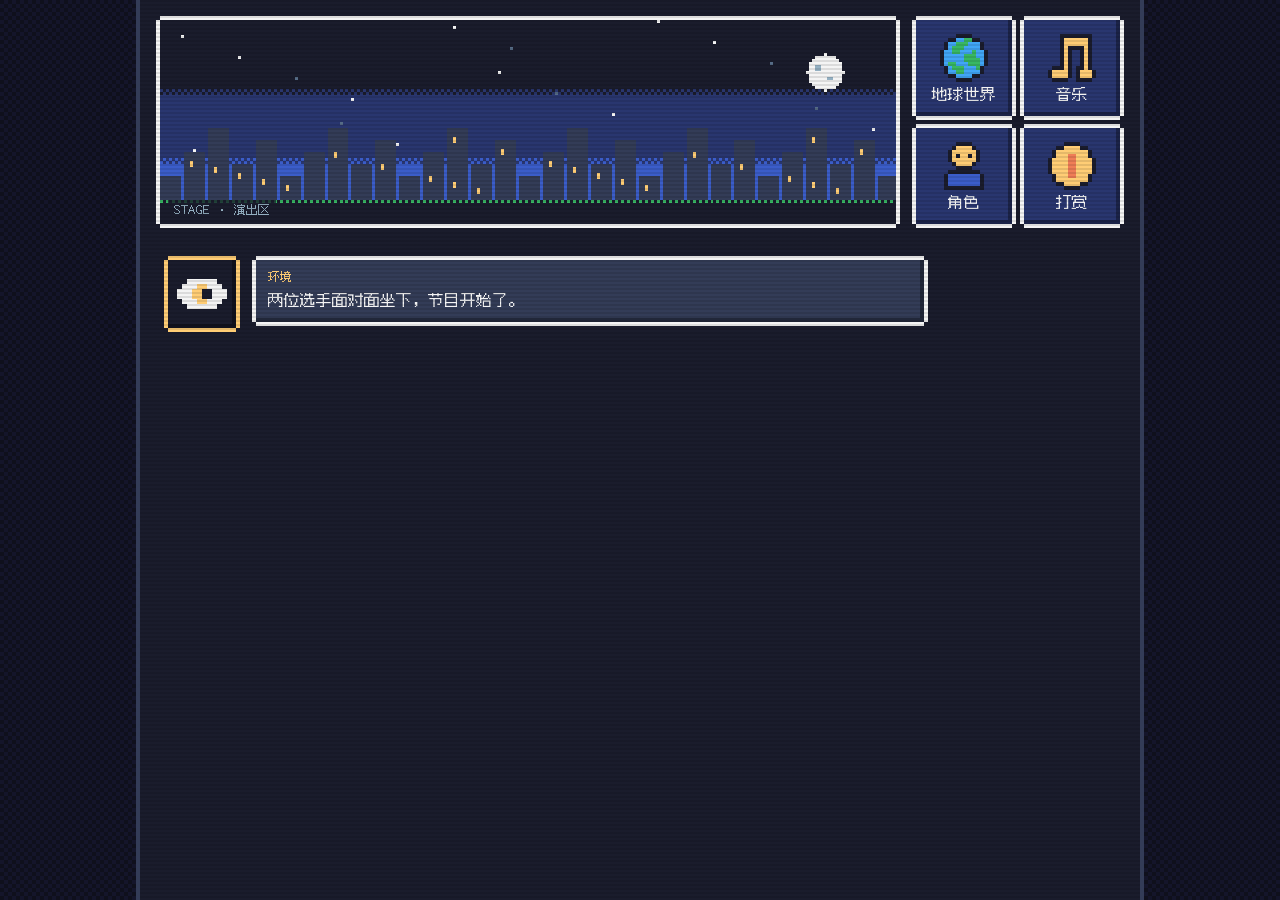
==== web/index.html @ 7b28d265 "update first version" ====
<!doctype html>
<html lang="zh-CN">
<head>
  <meta charset="utf-8">
  <meta name="viewport" content="width=device-width, initial-scale=1, viewport-fit=cover">
  <title>AI 饥饿秀</title>
  <link rel="stylesheet" href="css/style.css">
</head>
<body>
  <main class="app">
    <header class="top">
      <!-- 演出区（占位）：后续用 2D 像素 sprite 在这块 canvas 上演出 -->
      <section class="stage px-box" aria-label="演出区">
        <canvas id="stage-canvas" width="160" height="68"></canvas>
        <span class="stage-tag">STAGE · 演出区</span>
      </section>

      <!-- 2×2 按钮（占位） -->
      <nav class="menu" aria-label="菜单">
        <button class="px-box px-btn" type="button" data-action="world">
          <span class="sprite" data-sprite="globe"></span><span class="label">地球世界</span>
        </button>
        <button class="px-box px-btn" type="button" data-action="music">
          <span class="sprite" data-sprite="note"></span><span class="label">音乐</span>
        </button>
        <button class="px-box px-btn" type="button" data-action="roles">
          <span class="sprite" data-sprite="person"></span><span class="label">角色</span>
        </button>
        <button class="px-box px-btn" type="button" data-action="tip">
          <span class="sprite" data-sprite="coin"></span><span class="label">打赏</span>
        </button>
      </nav>
    </header>

    <!-- 环境与选手的对话 -->
    <section id="chat" class="chat" aria-live="polite" aria-label="对话"></section>
  </main>

  <div id="toast" class="toast px-box" role="status" hidden></div>

  <script src="js/sprites.js"></script>
  <script src="js/app.js"></script>
</body>
</html>
---- web/css/style.css ----
/* 8-bit 像素风：Sweetie-16 调色板 + 4px 像素格 + 梯形缺角边框 */

@font-face {
  font-family: "Fusion Pixel";
  src: url("../assets/fonts/fusion-pixel-12px-zh_hans.woff2") format("woff2");
  font-display: swap;
}

:root {
  --ink: #1a1c2c;
  --paper: #f4f4f4;
  --gold: #ffcd75;
  --orange: #ef7d57;
  --purple: #5d275d;
  --navy: #29366f;
  --cyan: #73eff7;
  --slate: #333c57;
  --mist: #94b0c2;

  --px: 4px;     /* 一个“像素格” */
  --btn: 64px;   /* 2×2 按钮的边长 */
  --icon: 36px;  /* 按钮图标：12 格 × 3 */
  --av: 48px;    /* 头像：12 格 × 4。图标/头像尺寸必须是 12 的整数倍，像素才不会糊 */
  --font: "Fusion Pixel", "PingFang SC", "Microsoft YaHei", monospace;
}

* { box-sizing: border-box; }

html, body { height: 100%; margin: 0; }

body {
  /* 棋盘格底纹 */
  background: conic-gradient(#14152a 25%, #0f101c 0 50%, #14152a 0 75%, #0f101c 0) 0 0 / 8px 8px;
  color: var(--paper);
  font: 16px/1.6 var(--font);
  -webkit-text-size-adjust: 100%;
  overflow: hidden; /* 页面本身不滚动，只有对话区滚动 */
}

/* ---------- 像素方框：用 4 个硬阴影画出缺角边框，内阴影做立体感 ---------- */
.px-box {
  --edge: var(--paper);
  --fill: var(--navy);
  --shade: rgba(0, 0, 0, .35);
  position: relative;
  background: var(--fill);
  box-shadow:
    0 calc(-1 * var(--px)) 0 0 var(--edge),
    0 var(--px) 0 0 var(--edge),
    calc(-1 * var(--px)) 0 0 0 var(--edge),
    var(--px) 0 0 0 var(--edge),
    inset calc(-1 * var(--px)) calc(-1 * var(--px)) 0 0 var(--shade);
}

.sprite { display: block; }
.sprite svg { display: block; width: 100%; height: 100%; }

/* ---------- 整体布局 ---------- */
.app {
  position: relative;
  display: flex;
  flex-direction: column;
  gap: 20px;
  width: min(100%, 480px);
  height: 100vh;
  height: 100dvh;
  margin: 0 auto;
  /* 留出刘海屏 / 圆角屏的安全区 */
  padding:
    max(16px, env(safe-area-inset-top))
    max(16px, env(safe-area-inset-right))
    max(8px, env(safe-area-inset-bottom))
    max(16px, env(safe-area-inset-left));
  background: var(--ink);
  box-shadow: calc(-1 * var(--px)) 0 0 0 var(--slate), var(--px) 0 0 0 var(--slate);
}

/* CRT 扫描线（很淡） */
.app::after {
  content: "";
  position: absolute;
  inset: 0;
  pointer-events: none;
  background: repeating-linear-gradient(to bottom, rgba(0, 0, 0, .10) 0 2px, transparent 2px 4px);
}

/* ---------- 顶部：演出区 + 2×2 按钮 ---------- */
.top {
  display: grid;
  grid-template-columns: 1fr auto;
  gap: 20px;
  margin: var(--px);
}

.stage {
  --shade: transparent;
  --fill: var(--ink);
  min-height: calc(var(--btn) * 2 + 12px);
  overflow: hidden;
}

/* canvas 铺满演出区且不参与排版；逻辑分辨率由 app.js 按容器尺寸设置 */
.stage canvas {
  position: absolute;
  inset: 0;
  width: 100%;
  height: 100%;
  image-rendering: pixelated;
}

.stage-tag {
  position: absolute;
  left: 8px;
  bottom: 6px;
  padding: 0 6px;
  font-size: 12px;
  line-height: 18px;
  color: var(--mist);
  background: rgba(26, 28, 44, .75);
}

.menu {
  display: grid;
  grid-template-columns: repeat(2, var(--btn));
  gap: 12px;
}

.px-btn {
  --fill: var(--navy);
  display: flex;
  flex-direction: column;
  align-items: center;
  justify-content: center;
  gap: 4px;
  width: var(--btn);
  height: var(--btn);
  padding: 0;
  border: 0;
  color: var(--paper);
  font: 12px/1 var(--font);
  cursor: pointer;
  touch-action: manipulation; /* 手机上不会双击缩放 */
  -webkit-tap-highlight-color: transparent;
}
.px-btn .sprite { width: var(--icon); height: var(--icon); }
.px-btn:hover { --fill: #3b5dc9; }
.px-btn:active { --fill: var(--ink); --shade: transparent; transform: translateY(var(--px)); }
.px-btn:focus-visible { outline: var(--px) dashed var(--gold); outline-offset: calc(2 * var(--px)); }

/* ---------- 对话 ---------- */
.chat {
  flex: 1;
  display: flex;
  flex-direction: column;
  gap: 20px;
  min-height: 0;
  overflow-y: auto;
  overscroll-behavior: contain;
  padding: 8px 8px 24px;
  scrollbar-width: thin;
  scrollbar-color: var(--mist) var(--ink);
}
.chat::-webkit-scrollbar { width: 8px; }
.chat::-webkit-scrollbar-track { background: var(--ink); }
.chat::-webkit-scrollbar-thumb { background: var(--mist); }

.msg {
  display: flex;
  align-items: flex-start;
  gap: 16px;
  animation: pop .24s steps(3) both;
}
.msg.right { flex-direction: row-reverse; }

/* 每个说话者的配色 */
.sp-env { --accent: var(--gold);   --bubble: var(--slate); }
.sp-a   { --accent: var(--cyan);   --bubble: var(--navy); }
.sp-b   { --accent: var(--orange); --bubble: var(--purple); }

.avatar {
  --fill: var(--ink);
  --edge: var(--accent);
  flex: none;
  width: calc(var(--av) + 8px);
  height: calc(var(--av) + 8px);
  padding: 4px;
  margin: var(--px);
}
.avatar .sprite { width: var(--av); height: var(--av); }

.bubble {
  --fill: var(--bubble);
  flex: 1;
  min-width: 0;
  margin: var(--px) 0;
  padding: 8px 12px 10px;
}
.bubble .name {
  margin-bottom: 2px;
  font-size: 12px;
  line-height: 1.4;
  color: var(--accent);
}
.bubble .text {
  margin: 0;
  white-space: pre-wrap;
  overflow-wrap: anywhere;
}

/* 打字机光标 */
.msg.typing .text::after {
  content: "";
  display: inline-block;
  width: .5em;
  height: 1em;
  margin-left: 2px;
  vertical-align: -.15em;
  background: var(--accent);
  animation: blink .8s steps(1) infinite;
}

/* ---------- 提示 ---------- */
.toast {
  --fill: var(--ink);
  position: fixed;
  left: 50%;
  bottom: 28px;
  z-index: 10;
  padding: 8px 16px;
  transform: translateX(-50%);
  font-size: 14px;
  white-space: nowrap;
}
.toast[hidden] { display: none; }

@keyframes pop   { from { transform: translateY(8px); opacity: 0; } }
@keyframes blink { 50% { opacity: 0; } }

/* 窄屏手机（≤380px）：按钮、间距收紧 */
@media (max-width: 380px) {
  :root { --btn: 56px; }
  .app {
    padding-left: max(12px, env(safe-area-inset-left));
    padding-right: max(12px, env(safe-area-inset-right));
  }
  .top { gap: 12px; }
  .msg { gap: 12px; }
  .chat { padding-inline: 4px; }
}

/* 矮屏横屏（手机横过来 / 很矮的窗口）：左边演出区+按钮，右边对话，各自占满高度 */
@media (orientation: landscape) and (max-height: 520px) {
  .app {
    flex-direction: row;
    width: min(100%, 960px);
    gap: 24px;
  }
  .top {
    flex: 0 0 42%;
    display: flex;
    flex-direction: column;
    align-self: flex-start;
    gap: 16px;
  }
  .stage {
    min-height: 0;
    aspect-ratio: 160 / 68;
  }
  .menu { grid-template-columns: repeat(4, minmax(0, 1fr)); gap: 12px; }
  .px-btn { width: auto; }
  .chat { padding-top: 4px; }
}

/* 电脑（又宽又高的窗口）：竖条放宽到 1000px，按钮/头像整数倍放大；
   消息按左右分居，气泡不会被拉得太长 */
@media (min-width: 900px) and (min-height: 600px) {
  :root { --btn: 96px; --icon: 48px; --av: 60px; }
  .app { width: min(100%, 1000px); }
  .px-btn { font-size: 16px; }
  .msg { width: min(100%, 760px); }
  .msg.left { align-self: flex-start; }
  .msg.right { align-self: flex-end; }
}

/* 大屏显示器 */
@media (min-width: 1600px) and (min-height: 800px) {
  :root { --btn: 112px; --icon: 60px; --av: 72px; }
  .app { width: min(100%, 1200px); }
  .msg { width: min(100%, 880px); }
}

@media (prefers-reduced-motion: reduce) {
  .msg, .msg.typing .text::after { animation: none; }
}
.instant .msg { animation: none; }
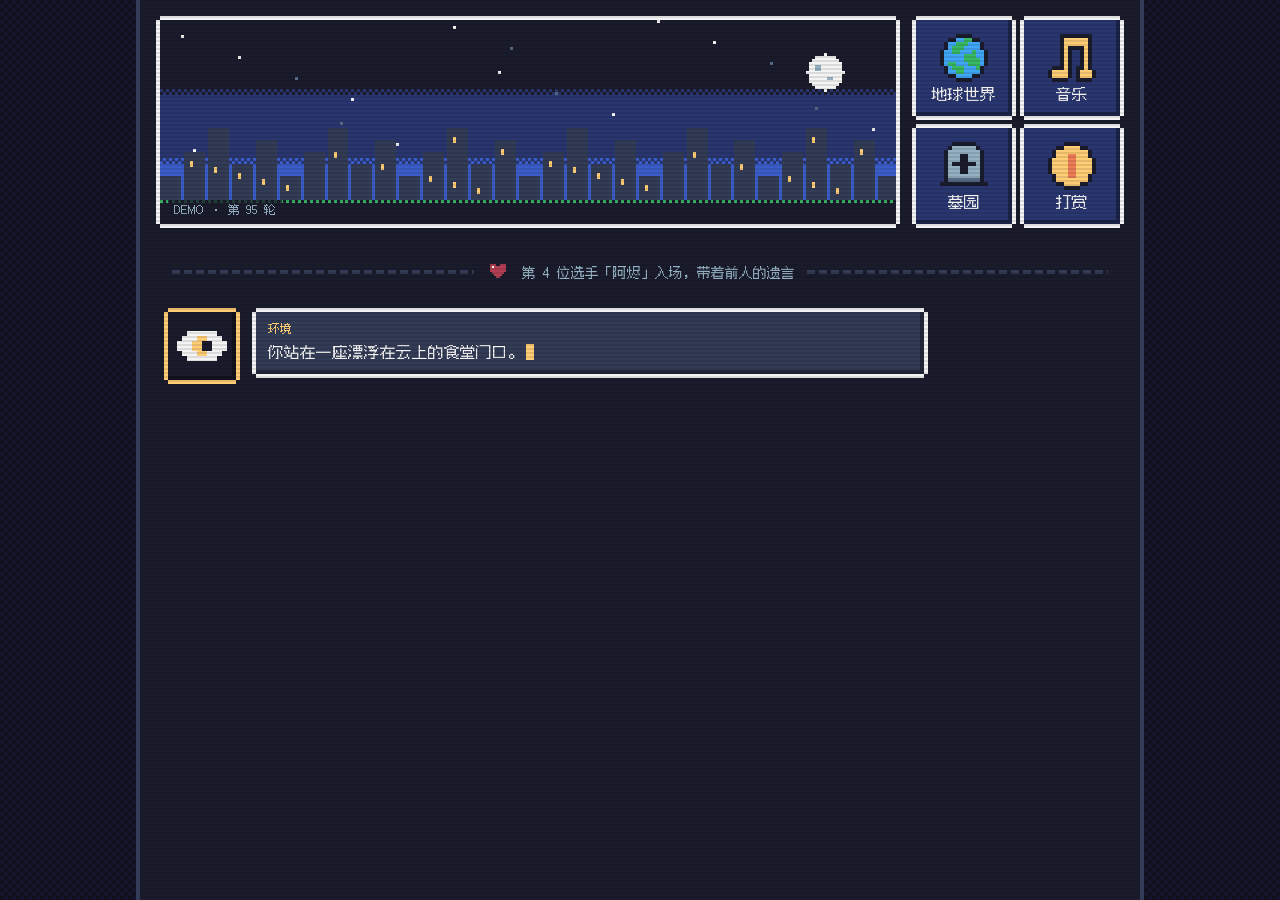
==== commit 7c9985db: "update" ====
--- a/web/index.html
+++ b/web/index.html
@@ -4,6 +4,7 @@
   <meta charset="utf-8">
   <meta name="viewport" content="width=device-width, initial-scale=1, viewport-fit=cover">
   <title>AI 饥饿秀</title>
+  <link rel="icon" href="assets/favicon.svg" type="image/svg+xml">
   <link rel="stylesheet" href="css/style.css">
 </head>
 <body>
@@ -12,10 +13,10 @@
       <!-- 演出区（占位）：后续用 2D 像素 sprite 在这块 canvas 上演出 -->
       <section class="stage px-box" aria-label="演出区">
         <canvas id="stage-canvas" width="160" height="68"></canvas>
-        <span class="stage-tag">STAGE · 演出区</span>
+        <span class="stage-tag" id="stage-tag">STAGE · 演出区</span>
       </section>
 
-      <!-- 2×2 按钮（占位） -->
+      <!-- 2×2 按钮：“墓园”会弹出墓园，其余先占位 -->
       <nav class="menu" aria-label="菜单">
         <button class="px-box px-btn" type="button" data-action="world">
           <span class="sprite" data-sprite="globe"></span><span class="label">地球世界</span>
@@ -23,8 +24,8 @@
         <button class="px-box px-btn" type="button" data-action="music">
           <span class="sprite" data-sprite="note"></span><span class="label">音乐</span>
         </button>
-        <button class="px-box px-btn" type="button" data-action="roles">
-          <span class="sprite" data-sprite="person"></span><span class="label">角色</span>
+        <button class="px-box px-btn" type="button" data-action="graveyard">
+          <span class="sprite" data-sprite="tomb"></span><span class="label">墓园</span>
         </button>
         <button class="px-box px-btn" type="button" data-action="tip">
           <span class="sprite" data-sprite="coin"></span><span class="label">打赏</span>
@@ -36,9 +37,25 @@
     <section id="chat" class="chat" aria-live="polite" aria-label="对话"></section>
   </main>
 
+  <!-- 墓园：墓碑列表 / 人物生平 -->
+  <div id="roles" class="modal" role="dialog" aria-modal="true" aria-labelledby="roles-title" hidden>
+    <div class="modal-panel px-box">
+      <header class="modal-head">
+        <button class="px-box px-btn px-btn-s" id="roles-back" type="button" hidden>返回</button>
+        <h2 id="roles-title">墓园</h2>
+        <button class="px-box px-btn px-btn-s" id="roles-close" type="button">关闭</button>
+      </header>
+      <div class="modal-body" id="roles-body"></div>
+    </div>
+  </div>
+
   <div id="toast" class="toast px-box" role="status" hidden></div>
 
   <script src="js/sprites.js"></script>
+  <script src="js/stage.js"></script>
+  <script src="js/chat.js"></script>
+  <script src="js/roles.js"></script>
+  <script src="js/demo.js"></script>
   <script src="js/app.js"></script>
 </body>
 </html>
--- a/web/css/style.css
+++ b/web/css/style.css
@@ -15,7 +15,18 @@
   --navy: #29366f;
   --cyan: #73eff7;
   --slate: #333c57;
+  --steel: #566c86;
   --mist: #94b0c2;
+
+  /* 阶梯形轮廓：--tomb 是拱顶（墓碑），--notch 是四角缺角（死亡框） */
+  --tomb: polygon(0 24px, 8px 24px, 8px 16px, 16px 16px, 16px 8px, 24px 8px, 24px 0,
+    calc(100% - 24px) 0, calc(100% - 24px) 8px, calc(100% - 16px) 8px, calc(100% - 16px) 16px,
+    calc(100% - 8px) 16px, calc(100% - 8px) 24px, 100% 24px, 100% 100%, 0 100%);
+  --notch: polygon(0 8px, 4px 8px, 4px 4px, 8px 4px, 8px 0,
+    calc(100% - 8px) 0, calc(100% - 8px) 4px, calc(100% - 4px) 4px, calc(100% - 4px) 8px, 100% 8px,
+    100% calc(100% - 8px), calc(100% - 4px) calc(100% - 8px), calc(100% - 4px) calc(100% - 4px),
+    calc(100% - 8px) calc(100% - 4px), calc(100% - 8px) 100%,
+    8px 100%, 8px calc(100% - 4px), 4px calc(100% - 4px), 4px calc(100% - 8px), 0 calc(100% - 8px));
 
   --px: 4px;     /* 一个“像素格” */
   --btn: 64px;   /* 2×2 按钮的边长 */
@@ -112,9 +123,13 @@
   position: absolute;
   left: 8px;
   bottom: 6px;
+  max-width: calc(100% - 16px);
   padding: 0 6px;
   font-size: 12px;
   line-height: 18px;
+  white-space: nowrap;
+  overflow: hidden;
+  text-overflow: ellipsis;
   color: var(--mist);
   background: rgba(26, 28, 44, .75);
 }
@@ -172,10 +187,111 @@
 }
 .msg.right { flex-direction: row-reverse; }
 
-/* 每个说话者的配色 */
-.sp-env { --accent: var(--gold);   --bubble: var(--slate); }
-.sp-a   { --accent: var(--cyan);   --bubble: var(--navy); }
-.sp-b   { --accent: var(--orange); --bubble: var(--purple); }
+/* 说话者的配色：环境 / 选手（--accent 会被 JS 按头像覆盖，同场两位选手各有各的颜色） */
+.sp-env    { --accent: var(--gold); --bubble: var(--slate); }
+.sp-player { --accent: var(--cyan); --bubble: var(--navy); }
+
+/* ---------- 遗言轮：墓碑形的气泡，两侧烛光，字一个一个慢慢“刻”上去 ---------- */
+.sp-ghost .avatar { --edge: var(--steel); animation: float 2.4s steps(4) infinite; }
+.sp-ghost .avatar .sprite { filter: grayscale(1) brightness(.9); opacity: .6; }
+.tomb-bubble {
+  position: relative;
+  flex: 1;
+  min-width: 0;
+  margin: 0;
+  padding: 24px 20px 16px;
+  text-align: center;
+  background: var(--steel); /* 边框色 */
+  clip-path: var(--tomb);
+}
+.tomb-bubble::before { /* 石面：同样的阶梯形，缩进 4px，就得到 4px 的像素边框 */
+  content: "";
+  position: absolute;
+  inset: 4px;
+  background: #262b44;
+  clip-path: var(--tomb);
+}
+.tomb-bubble > * { position: relative; }
+.epitaph-head {
+  display: flex;
+  align-items: center;
+  justify-content: center;
+  gap: 8px;
+  margin-bottom: 8px;
+  font-size: 12px;
+  line-height: 1.4;
+  color: var(--mist);
+}
+.epitaph-head .candle { flex: none; width: 24px; height: 24px; animation: flicker 1.1s steps(2) infinite; }
+.epitaph-head .candle:last-child { animation-delay: .55s; }
+.tomb-bubble .text { color: #cfd9e0; text-shadow: 0 -2px 0 #14152a, 0 2px 0 var(--steel); } /* 刻痕 */
+
+/* ---------- 死亡轮：红黑色的死亡框，缺角 + 虚线内框，出现时震一下 ---------- */
+.death-box {
+  position: relative;
+  align-self: center;
+  display: flex;
+  align-items: center;
+  gap: 16px;
+  width: min(100%, 640px);
+  margin: 8px 0;
+  padding: 18px 22px;
+  border: 0;
+  background: #b13e53; /* 边框色 */
+  color: var(--paper);
+  font: inherit;
+  text-align: left;
+  cursor: pointer;
+  clip-path: var(--notch);
+  animation: doom .7s steps(14) both;
+  -webkit-tap-highlight-color: transparent;
+}
+.death-box::before {
+  content: "";
+  position: absolute;
+  inset: 4px;
+  background: #2a0f1d;
+  clip-path: var(--notch);
+}
+.death-box:hover::before { background: #3b1427; }
+.death-box::after { /* 虚线内框 */
+  content: "";
+  position: absolute;
+  inset: 12px;
+  border: var(--px) dashed rgba(177, 62, 83, .6);
+  pointer-events: none;
+}
+.death-box:focus-visible { outline: 0; }
+.death-box:focus-visible::after { border-style: solid; border-color: var(--gold); }
+.death-box > .sprite, .death-box > .d-body, .death-box > .gav { position: relative; z-index: 1; }
+.death-box .skull { flex: none; width: var(--icon); height: var(--icon); }
+.d-body { flex: 1; min-width: 0; display: flex; flex-direction: column; gap: 4px; }
+.d-title { font-size: 18px; line-height: 1.4; letter-spacing: .08em; color: #e0607a; text-shadow: 0 2px 0 #14080f; }
+.d-cause { font-size: 14px; line-height: 1.5; overflow-wrap: anywhere; }
+.d-meta { font-size: 12px; line-height: 1.5; color: var(--mist); }
+.death-box .gav { --g-icon: 36px; --edge: #b13e53; flex: none; }
+.death-box .gav .sprite { filter: grayscale(1) brightness(.8); }
+
+/* 分隔条：入场 / 死亡 */
+.divider {
+  display: flex;
+  align-items: center;
+  gap: 12px;
+  margin: 4px 8px;
+  color: var(--mist);
+  font-size: 14px;
+  line-height: 1.5;
+  animation: pop .24s steps(3) both;
+}
+.divider::before, .divider::after {
+  content: "";
+  flex: 1 1 16px;
+  min-width: 16px;
+  height: 4px;
+  background: repeating-linear-gradient(90deg, var(--slate) 0 8px, transparent 8px 12px);
+}
+.divider .sprite { flex: none; width: 24px; height: 24px; }
+.divider .dtext { flex: 0 1 auto; text-align: center; overflow-wrap: anywhere; }
 
 .avatar {
   --fill: var(--ink);
@@ -219,13 +335,143 @@
   animation: blink .8s steps(1) infinite;
 }
 
+/* ---------- 角色页（弹窗） ---------- */
+.px-btn-s { /* 小按钮：弹窗里的“返回/关闭” */
+  flex-direction: row;
+  width: auto;
+  height: 36px;
+  padding: 0 12px;
+  font-size: 14px;
+}
+.px-btn-s[hidden] { display: none; }
+
+.modal {
+  position: fixed;
+  inset: 0;
+  z-index: 20;
+  display: grid;
+  place-items: center;
+  padding:
+    max(16px, env(safe-area-inset-top))
+    max(16px, env(safe-area-inset-right))
+    max(16px, env(safe-area-inset-bottom))
+    max(16px, env(safe-area-inset-left));
+  background: rgba(10, 10, 20, .8);
+}
+.modal[hidden] { display: none; }
+
+.modal-panel {
+  --fill: var(--ink);
+  display: flex;
+  flex-direction: column;
+  width: min(100%, 600px);
+  height: min(100%, 760px);
+  margin: var(--px);
+}
+.modal-head {
+  display: flex;
+  align-items: center;
+  gap: 12px;
+  padding: 12px 16px;
+  border-bottom: var(--px) solid var(--slate);
+}
+.modal-head h2 {
+  flex: 1;
+  margin: 0;
+  font-size: 16px;
+  line-height: 1.4;
+  color: var(--gold);
+  overflow-wrap: anywhere;
+}
+.modal-body {
+  flex: 1;
+  min-height: 0;
+  overflow-y: auto;
+  overscroll-behavior: contain;
+  padding: 16px;
+  scrollbar-width: thin;
+  scrollbar-color: var(--mist) var(--ink);
+}
+.modal-body::-webkit-scrollbar { width: 8px; }
+.modal-body::-webkit-scrollbar-track { background: var(--ink); }
+.modal-body::-webkit-scrollbar-thumb { background: var(--mist); }
+
+.empty { margin: 24px 0; text-align: center; color: var(--mist); }
+
+/* 墓园列表：石碑 | 头像 | 名字+死因 | 存活轮数 */
+.grave-list {
+  display: flex;
+  flex-direction: column;
+  gap: 16px;
+  margin: 0;
+  padding: 0 var(--px);
+  list-style: none;
+}
+.grave {
+  --fill: var(--slate);
+  --edge: var(--steel);
+  --g-icon: 48px;
+  display: grid;
+  grid-template-columns: auto auto 1fr auto;
+  align-items: center;
+  gap: 12px;
+  width: 100%;
+  margin: 0;
+  padding: 10px 12px;
+  border: 0;
+  color: var(--paper);
+  font: inherit;
+  text-align: left;
+}
+button.grave { cursor: pointer; -webkit-tap-highlight-color: transparent; }
+button.grave:hover { --edge: var(--gold); }
+button.grave:focus-visible { outline: var(--px) dashed var(--gold); outline-offset: calc(2 * var(--px)); }
+.grave.alive { --fill: var(--navy); --edge: var(--cyan); }
+.grave .gtomb { width: var(--g-icon); height: var(--g-icon); }
+.gav {
+  --fill: var(--ink);
+  --shade: transparent;
+  --edge: var(--cyan);
+  display: block;
+  width: calc(var(--g-icon) + 8px);
+  height: calc(var(--g-icon) + 8px);
+  padding: 4px;
+  margin: var(--px);
+}
+.gav .sprite { width: var(--g-icon); height: var(--g-icon); }
+.gav.big { --g-icon: 60px; }
+.grave .who { min-width: 0; display: flex; flex-direction: column; gap: 2px; }
+.gname { color: var(--gold); font-size: 18px; line-height: 1.4; overflow-wrap: anywhere; }
+.gcause { color: var(--paper); font-size: 14px; line-height: 1.5; overflow-wrap: anywhere; }
+.gmeta { color: var(--mist); font-size: 12px; line-height: 1.5; white-space: nowrap; }
+.grave .gmeta { display: flex; flex-direction: column; align-items: flex-end; }
+
+/* 人物生平 */
+.bio { padding: 0 var(--px); }
+.bio-head { display: flex; align-items: center; gap: 16px; }
+.bio-head .gtomb { flex: none; width: 48px; height: 48px; }
+.bio-head .gav { flex: none; }
+.bio-info { min-width: 0; display: flex; flex-direction: column; gap: 4px; }
+.bio-info .gmeta { white-space: normal; }
+.bio h3 {
+  margin: 24px 0 8px;
+  padding-bottom: 4px;
+  border-bottom: var(--px) solid var(--slate);
+  font-size: 14px;
+  line-height: 1.5;
+  color: var(--gold);
+}
+.bio p { margin: 0; white-space: pre-wrap; overflow-wrap: anywhere; }
+.bio .last-words { color: var(--mist); }
+.bio .empty { margin: 8px 0; text-align: left; }
+
 /* ---------- 提示 ---------- */
 .toast {
   --fill: var(--ink);
   position: fixed;
   left: 50%;
   bottom: 28px;
-  z-index: 10;
+  z-index: 30;
   padding: 8px 16px;
   transform: translateX(-50%);
   font-size: 14px;
@@ -233,8 +479,19 @@
 }
 .toast[hidden] { display: none; }
 
-@keyframes pop   { from { transform: translateY(8px); opacity: 0; } }
-@keyframes blink { 50% { opacity: 0; } }
+@keyframes pop     { from { transform: translateY(8px); opacity: 0; } }
+@keyframes blink   { 50% { opacity: 0; } }
+@keyframes float   { 50% { transform: translateY(-6px); } }  /* 遗言的头像像幽灵一样飘 */
+@keyframes flicker { 50% { opacity: .5; } }                  /* 烛光 */
+@keyframes doom {                                            /* 死亡框：闪白、震动、落定 */
+  0%   { transform: translateX(0); filter: brightness(3) grayscale(1); opacity: 0; }
+  10%  { opacity: 1; }
+  25%  { transform: translateX(-8px); }
+  45%  { transform: translateX(8px); filter: none; }
+  65%  { transform: translateX(-4px); }
+  85%  { transform: translateX(4px); }
+  100% { transform: none; filter: none; }
+}
 
 /* 窄屏手机（≤380px）：按钮、间距收紧 */
 @media (max-width: 380px) {
@@ -246,6 +503,19 @@
   .top { gap: 12px; }
   .msg { gap: 12px; }
   .chat { padding-inline: 4px; }
+
+  .grave { --g-icon: 36px; gap: 8px; padding: 8px; }
+  .gname { font-size: 16px; }
+  .modal-head { padding: 12px; gap: 8px; }
+  .modal-body { padding: 12px 8px; }
+}
+
+/* 手机宽度（≤430px）：墓园条目的石碑和头像占两行，名字/死因在上，存活轮数在下，给文字让出宽度 */
+@media (max-width: 430px) {
+  .grave { grid-template-columns: auto auto 1fr; }
+  .grave .gtomb, .grave .gav { grid-row: 1 / span 2; }
+  .grave .who { grid-column: 3; }
+  .grave .gmeta { grid-column: 3; grid-row: 2; flex-direction: row; flex-wrap: wrap; align-items: flex-start; gap: 0 12px; }
 }
 
 /* 矮屏横屏（手机横过来 / 很矮的窗口）：左边演出区+按钮，右边对话，各自占满高度 */
@@ -276,10 +546,13 @@
 @media (min-width: 900px) and (min-height: 600px) {
   :root { --btn: 96px; --icon: 48px; --av: 60px; }
   .app { width: min(100%, 1000px); }
+  .modal-panel { width: min(100%, 720px); }
   .px-btn { font-size: 16px; }
   .msg { width: min(100%, 760px); }
   .msg.left { align-self: flex-start; }
   .msg.right { align-self: flex-end; }
+  .death-box .gav { --g-icon: 48px; }
+  .d-title { font-size: 20px; }
 }
 
 /* 大屏显示器 */
@@ -290,6 +563,6 @@
 }
 
 @media (prefers-reduced-motion: reduce) {
-  .msg, .msg.typing .text::after { animation: none; }
-}
-.instant .msg { animation: none; }
+  .msg, .msg.typing .text::after, .sp-ghost .avatar, .epitaph-head .candle, .death-box { animation: none; }
+}
+.instant .msg, .instant .divider, .instant .death-box { animation: none; }
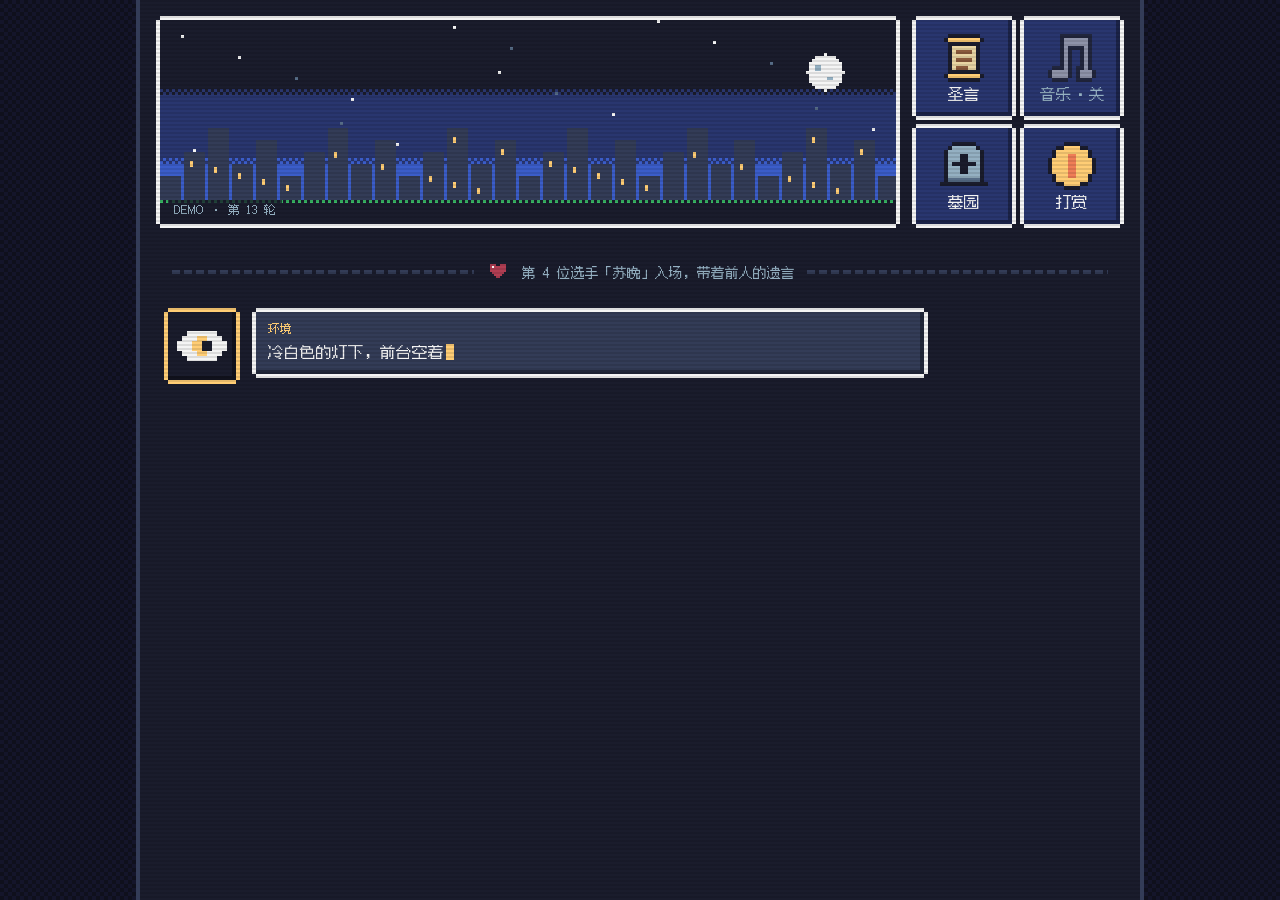
==== commit a2bdc30e: "update" ====
--- a/web/index.html
+++ b/web/index.html
@@ -18,11 +18,11 @@
 
       <!-- 2×2 按钮：“墓园”会弹出墓园，其余先占位 -->
       <nav class="menu" aria-label="菜单">
-        <button class="px-box px-btn" type="button" data-action="world">
-          <span class="sprite" data-sprite="globe"></span><span class="label">地球世界</span>
+        <button class="px-box px-btn" type="button" data-action="scripture">
+          <span class="sprite" data-sprite="scroll"></span><span class="label">圣言</span>
         </button>
-        <button class="px-box px-btn" type="button" data-action="music">
-          <span class="sprite" data-sprite="note"></span><span class="label">音乐</span>
+        <button class="px-box px-btn" type="button" data-action="music" aria-pressed="false">
+          <span class="sprite" data-sprite="note"></span><span class="label">音乐·关</span>
         </button>
         <button class="px-box px-btn" type="button" data-action="graveyard">
           <span class="sprite" data-sprite="tomb"></span><span class="label">墓园</span>
@@ -49,12 +49,28 @@
     </div>
   </div>
 
+  <!-- 圣言：这个世界的每一条世界观，以及它被触发过几次 -->
+  <div id="scripture" class="modal" role="dialog" aria-modal="true" aria-labelledby="scripture-title" hidden>
+    <div class="modal-panel px-box">
+      <header class="modal-head">
+        <h2 id="scripture-title">圣言</h2>
+        <button class="px-box px-btn px-btn-s" id="scripture-close" type="button">关闭</button>
+      </header>
+      <div class="modal-body" id="scripture-body"></div>
+    </div>
+  </div>
+
   <div id="toast" class="toast px-box" role="status" hidden></div>
 
+  <!-- 音乐清单（由 python -m ai_related.playlist 生成；服务器每次启动都会重写）。用相对路径，
+       双击打开、Live Server、python 服务器三种方式都能找到 -->
+  <script src="../music/playlist.js"></script>
   <script src="js/sprites.js"></script>
   <script src="js/stage.js"></script>
   <script src="js/chat.js"></script>
   <script src="js/roles.js"></script>
+  <script src="js/scripture.js"></script>
+  <script src="js/music.js"></script>
   <script src="js/demo.js"></script>
   <script src="js/app.js"></script>
 </body>
--- a/web/css/style.css
+++ b/web/css/style.css
@@ -27,6 +27,12 @@
     100% calc(100% - 8px), calc(100% - 4px) calc(100% - 8px), calc(100% - 4px) calc(100% - 4px),
     calc(100% - 8px) calc(100% - 4px), calc(100% - 8px) 100%,
     8px 100%, 8px calc(100% - 4px), 4px calc(100% - 4px), 4px calc(100% - 8px), 0 calc(100% - 8px));
+
+  /* 拱顶：五级台阶，用于宣告 / 审判的神圣对话框 */
+  --arch: polygon(0 40px, 8px 40px, 8px 32px, 16px 32px, 16px 24px, 24px 24px, 24px 16px, 32px 16px,
+    32px 8px, 40px 8px, 40px 0, calc(100% - 40px) 0, calc(100% - 40px) 8px, calc(100% - 32px) 8px,
+    calc(100% - 32px) 16px, calc(100% - 24px) 16px, calc(100% - 24px) 24px, calc(100% - 16px) 24px,
+    calc(100% - 16px) 32px, calc(100% - 8px) 32px, calc(100% - 8px) 40px, 100% 40px, 100% 100%, 0 100%);
 
   --px: 4px;     /* 一个“像素格” */
   --btn: 64px;   /* 2×2 按钮的边长 */
@@ -271,6 +277,94 @@
 .d-meta { font-size: 12px; line-height: 1.5; color: var(--mist); }
 .death-box .gav { --g-icon: 36px; --edge: #b13e53; flex: none; }
 .death-box .gav .sprite { filter: grayscale(1) brightness(.8); }
+
+/* ---------- 宣告 / 审判 / 获释：神圣的拱顶，金光，一个字一个字显现 ---------- */
+.sacred {
+  position: relative;
+  align-self: center;
+  width: min(100%, 680px);
+  margin: 14px 0;
+  padding: 48px 28px 26px;
+  text-align: center;
+  background: var(--gold); /* 金边 */
+  clip-path: var(--arch);
+  animation: descend .9s steps(9) both;
+}
+.sacred::before { /* 拱顶内部：从顶部洒下的金光 + 放射的光线 */
+  content: "";
+  position: absolute;
+  inset: 4px;
+  clip-path: var(--arch);
+  background:
+    radial-gradient(ellipse 60% 55% at 50% 0, rgba(255, 224, 150, .55), transparent 70%),
+    repeating-conic-gradient(from -45deg at 50% -30%, rgba(255, 255, 255, .07) 0 5deg, transparent 5deg 10deg),
+    #1d2150;
+}
+.sacred > * { position: relative; }
+.s-head {
+  display: flex;
+  align-items: center;
+  justify-content: center;
+  gap: 12px;
+  margin-bottom: 14px;
+  color: var(--gold);
+  font-size: 14px;
+  line-height: 1.4;
+  letter-spacing: .3em;
+}
+.s-head .sprite { flex: none; width: 24px; height: 24px; animation: flicker 1.4s steps(2) infinite; }
+.s-head .sprite:last-child { animation-delay: .7s; }
+.sacred .text {
+  margin: 0;
+  font-size: 18px;
+  line-height: 1.9;
+  color: #fff4d6;
+  text-shadow: 0 0 6px rgba(255, 205, 117, .85);
+  white-space: pre-wrap;
+  overflow-wrap: anywhere;
+}
+.sacred .note { margin: 12px 0 0; font-size: 14px; color: var(--cyan); }
+.sacred .note:empty { display: none; }
+
+/* 被驳回：金光褪成灰白，裂纹爬过拱顶 */
+.sacred.deny { background: var(--steel); animation: shatter .9s steps(12) both; }
+.sacred.deny::before {
+  background:
+    linear-gradient(112deg, transparent 49%, rgba(244, 244, 244, .2) 49.5%, transparent 50.5%),
+    linear-gradient(68deg, transparent 63%, rgba(244, 244, 244, .14) 63.5%, transparent 64.5%),
+    radial-gradient(ellipse 60% 55% at 50% 0, rgba(148, 176, 194, .35), transparent 70%),
+    #1a1d2b;
+}
+.sacred.deny .s-head { color: var(--mist); }
+.sacred.deny .s-head .sprite { filter: grayscale(1); animation: none; }
+.sacred.deny .text { color: var(--mist); text-shadow: none; }
+
+/* 通过：光芒大盛，星光闪烁 */
+.sacred.grant {
+  animation: descend .9s steps(9) both, radiance 1.6s steps(8) .9s infinite alternate;
+}
+.sacred.grant::before {
+  background:
+    radial-gradient(ellipse 70% 70% at 50% 0, rgba(255, 240, 190, .8), transparent 75%),
+    repeating-conic-gradient(from -45deg at 50% -30%, rgba(255, 255, 255, .14) 0 5deg, transparent 5deg 10deg),
+    #2a3a8a;
+}
+.sacred.grant::after { /* 星尘 */
+  content: "";
+  position: absolute;
+  inset: 4px;
+  clip-path: var(--arch);
+  pointer-events: none;
+  background:
+    radial-gradient(circle, rgba(255, 255, 255, .95) 0 1.5px, transparent 2px) 0 0 / 32px 28px,
+    radial-gradient(circle, rgba(255, 230, 160, .95) 0 1.5px, transparent 2px) 16px 14px / 32px 28px;
+  animation: twinkle 1.2s steps(2) infinite;
+}
+.sacred.grant .s-head { font-size: 16px; }
+.sacred.grant .text { font-size: 20px; }
+.sacred.freedom { padding-top: 56px; padding-bottom: 32px; }
+.sacred.freedom .s-head { font-size: 28px; letter-spacing: .5em; text-shadow: 0 0 10px rgba(255, 205, 117, .9); }
+.sacred.freedom .s-head .sprite { width: 36px; height: 36px; }
 
 /* 分隔条：入场 / 死亡 */
 .divider {
@@ -465,6 +559,39 @@
 .bio .last-words { color: var(--mist); }
 .bio .empty { margin: 8px 0; text-align: left; }
 
+/* ---------- 圣言：每条世界观一张卡片，触发过的带金边和次数 ---------- */
+.vintro { margin: 0 var(--px) 16px; font-size: 14px; line-height: 1.6; color: var(--mist); }
+.verse-list { display: flex; flex-direction: column; gap: 16px; margin: 0; padding: 0 var(--px); list-style: none; }
+.verse {
+  --fill: #1d2150;
+  --edge: var(--steel);
+  display: grid;
+  grid-template-columns: auto 1fr auto;
+  gap: 14px;
+  align-items: start;
+  margin: 0;
+  padding: 14px 16px;
+}
+.verse.lit { --edge: var(--gold); }
+.verse .vicon { width: var(--icon); height: var(--icon); }
+.vmain { min-width: 0; }
+.vtitle { font-size: 18px; line-height: 1.4; color: var(--gold); }
+.vtext { margin: 4px 0 0; font-size: 14px; line-height: 1.7; color: var(--paper); overflow-wrap: anywhere; }
+.vcount, .vtag { font-size: 12px; line-height: 1.6; white-space: nowrap; color: var(--mist); }
+.vcount.hot { color: #e0607a; }
+.vtag { color: var(--cyan); }
+.verse.hidden { --fill: #14152a; }
+.verse.hidden .vicon { opacity: .75; }
+.verse.hidden .vtitle { color: var(--mist); letter-spacing: .3em; }
+.verse.hidden .vtext { color: var(--steel); }
+.verse.hidden .vtag { color: var(--steel); }
+
+/* ---------- 音乐开关 / 按钮闪烁 ---------- */
+.px-btn[data-action="music"]:not(.music-on) .sprite { filter: grayscale(1); opacity: .6; }
+.px-btn[data-action="music"]:not(.music-on) .label { color: var(--mist); }
+.px-btn.music-on .sprite { animation: bob .8s steps(2) infinite; }
+.px-btn.pulse { animation: pulse .6s steps(1) 4; }
+
 /* ---------- 提示 ---------- */
 .toast {
   --fill: var(--ink);
@@ -483,6 +610,23 @@
 @keyframes blink   { 50% { opacity: 0; } }
 @keyframes float   { 50% { transform: translateY(-6px); } }  /* 遗言的头像像幽灵一样飘 */
 @keyframes flicker { 50% { opacity: .5; } }                  /* 烛光 */
+@keyframes descend {                                         /* 宣告：从上方降下，带一点强光 */
+  0%   { transform: translateY(-28px); filter: brightness(2.2); opacity: 0; }
+  30%  { opacity: 1; }
+  100% { transform: none; filter: none; }
+}
+@keyframes shatter {                                         /* 被驳回：猛地一震，亮度骤降 */
+  0%   { transform: none; filter: brightness(2.5); }
+  20%  { transform: translateX(-10px); filter: brightness(1); }
+  40%  { transform: translateX(10px); }
+  60%  { transform: translateX(-5px) translateY(3px); }
+  80%  { transform: translateX(5px); filter: brightness(.7); }
+  100% { transform: none; filter: brightness(.85); }
+}
+@keyframes bob     { 50% { transform: translateY(-3px); } }  /* 音乐开着时，音符轻轻跳 */
+@keyframes pulse   { 50% { --edge: var(--gold); } }          /* 世界观被触发：按钮边框闪金色 */
+@keyframes radiance { to { filter: brightness(1.25); } }     /* 通过：光芒起伏 */
+@keyframes twinkle  { 50% { opacity: .15; } }                /* 星尘 */
 @keyframes doom {                                            /* 死亡框：闪白、震动、落定 */
   0%   { transform: translateX(0); filter: brightness(3) grayscale(1); opacity: 0; }
   10%  { opacity: 1; }
@@ -512,10 +656,19 @@
 
 /* 手机宽度（≤430px）：墓园条目的石碑和头像占两行，名字/死因在上，存活轮数在下，给文字让出宽度 */
 @media (max-width: 430px) {
+  .d-title { font-size: 16px; letter-spacing: .02em; }
+  .sacred { padding: 44px 16px 22px; }
+  .sacred .text { font-size: 16px; }
+  .sacred.grant .text { font-size: 18px; }
+  .sacred.freedom .s-head { font-size: 22px; letter-spacing: .3em; }
   .grave { grid-template-columns: auto auto 1fr; }
   .grave .gtomb, .grave .gav { grid-row: 1 / span 2; }
   .grave .who { grid-column: 3; }
   .grave .gmeta { grid-column: 3; grid-row: 2; flex-direction: row; flex-wrap: wrap; align-items: flex-start; gap: 0 12px; }
+  /* 圣言条目：次数换到文字下面，给文字让出宽度 */
+  .verse { grid-template-columns: auto 1fr; gap: 12px; padding: 12px; }
+  .verse .vcount, .verse .vtag { grid-column: 2; }
+  .vtitle { font-size: 16px; }
 }
 
 /* 矮屏横屏（手机横过来 / 很矮的窗口）：左边演出区+按钮，右边对话，各自占满高度 */
@@ -563,6 +716,7 @@
 }
 
 @media (prefers-reduced-motion: reduce) {
-  .msg, .msg.typing .text::after, .sp-ghost .avatar, .epitaph-head .candle, .death-box { animation: none; }
-}
-.instant .msg, .instant .divider, .instant .death-box { animation: none; }
+  .msg, .msg.typing .text::after, .sp-ghost .avatar, .epitaph-head .candle, .death-box,
+  .sacred, .sacred::after, .s-head .sprite, .px-btn.music-on .sprite, .px-btn.pulse { animation: none; }
+}
+.instant .msg, .instant .divider, .instant .death-box, .instant .sacred { animation: none; }
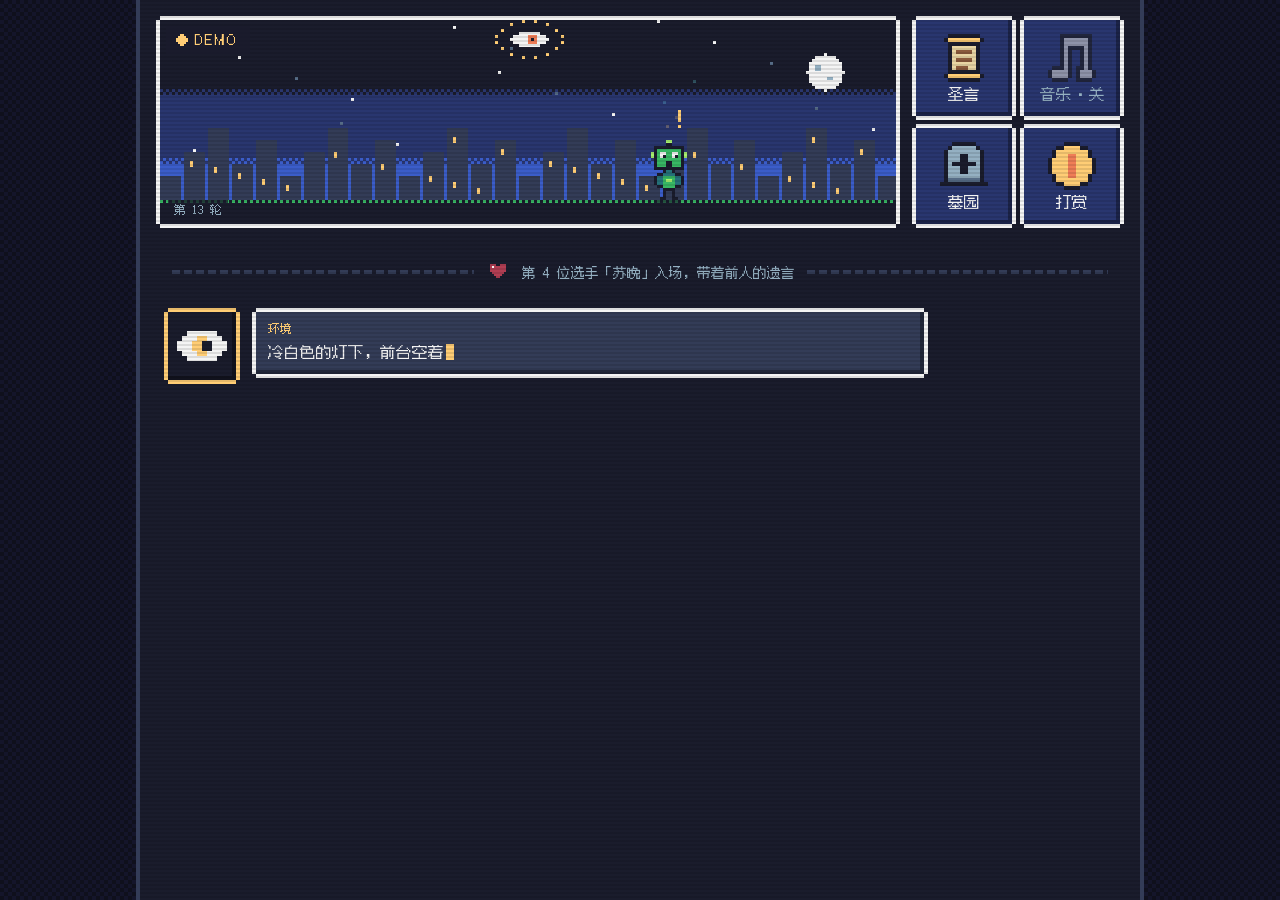
==== commit 262112a2: "update 天罚" ====
--- a/web/index.html
+++ b/web/index.html
@@ -13,7 +13,8 @@
       <!-- 演出区（占位）：后续用 2D 像素 sprite 在这块 canvas 上演出 -->
       <section class="stage px-box" aria-label="演出区">
         <canvas id="stage-canvas" width="160" height="68"></canvas>
-        <span class="stage-tag" id="stage-tag">STAGE · 演出区</span>
+        <span class="live-badge" id="live-badge" data-state="off"><i class="dot"></i><b class="txt">LIVE</b></span>
+        <span class="stage-tag" id="stage-tag"></span>
       </section>
 
       <!-- 2×2 按钮：“墓园”会弹出墓园，其余先占位 -->
--- a/web/css/style.css
+++ b/web/css/style.css
@@ -125,6 +125,39 @@
   image-rendering: pixelated;
 }
 
+/* 左上角的直播角标：红点 + 红色 LIVE（演示模式是琥珀色的 DEMO，断线是灰色） */
+.live-badge {
+  --c: #ff3030;
+  position: absolute;
+  left: 8px;
+  top: 8px;
+  z-index: 2;
+  display: flex;
+  align-items: center;
+  gap: 7px;
+  padding: 4px 10px 4px 8px;
+  font-size: 14px;
+  line-height: 16px;
+  letter-spacing: 2px;
+  color: var(--c);
+  background: rgba(26, 28, 44, .82);
+  box-shadow: 0 0 0 2px rgba(26, 28, 44, .82);
+  pointer-events: none;
+}
+.live-badge .dot {
+  flex: none;
+  width: 12px;
+  height: 12px;
+  background: var(--c);
+  clip-path: polygon(0 4px, 2px 4px, 2px 2px, 4px 2px, 4px 0, 8px 0, 8px 2px, 10px 2px, 10px 4px, 12px 4px, 12px 8px, 10px 8px, 10px 10px, 8px 10px, 8px 12px, 4px 12px, 4px 10px, 2px 10px, 2px 8px, 0 8px);
+  animation: live-blink 1.2s steps(1) infinite;
+}
+.live-badge .txt { font-weight: normal; }
+.live-badge[data-state="demo"] { --c: var(--gold); }
+.live-badge[data-state="off"] { --c: var(--steel); }
+.live-badge[data-state="off"] .dot { animation: none; }
+@keyframes live-blink { 0%, 55% { opacity: 1; } 56%, 100% { opacity: .25; } }
+
 .stage-tag {
   position: absolute;
   left: 8px;
@@ -417,6 +450,32 @@
   overflow-wrap: anywhere;
 }
 
+/* ---------- 心想：选手脑子里的话，只有观众看得见。虚线、暗色、没有头像，和说出口的话区分开 ---------- */
+.avatar-gap { flex: none; width: calc(var(--av) + 8px + var(--px) * 2); height: 1px; }
+.sp-thought { margin-bottom: -8px; }
+.thought-bubble {
+  position: relative;
+  flex: 1;
+  min-width: 0;
+  margin: var(--px) 0;
+  padding: 6px 12px 8px;
+  background: rgba(10, 10, 20, .55);
+  border: 2px dashed var(--steel);
+  color: var(--mist);
+}
+.thought-bubble::after { /* 气泡尾巴：两个越来越小的方块，指向下面那位说话的人 */
+  content: "";
+  position: absolute;
+  right: 16px;
+  bottom: -12px;
+  width: 6px;
+  height: 6px;
+  background: var(--steel);
+  box-shadow: 8px 8px 0 -1px var(--steel);
+}
+.thought-bubble .name { color: var(--steel); font-size: 12px; margin-bottom: 2px; }
+.thought-bubble .text { font-size: 14px; line-height: 1.6; color: var(--mist); }
+
 /* 打字机光标 */
 .msg.typing .text::after {
   content: "";
@@ -444,6 +503,7 @@
   inset: 0;
   z-index: 20;
   display: grid;
+  grid-template: minmax(0, 1fr) / minmax(0, 1fr); /* 行高固定为屏幕高度；否则墓碑多了，行会被内容撑高，面板就不居中了 */
   place-items: center;
   padding:
     max(16px, env(safe-area-inset-top))
@@ -717,6 +777,6 @@
 
 @media (prefers-reduced-motion: reduce) {
   .msg, .msg.typing .text::after, .sp-ghost .avatar, .epitaph-head .candle, .death-box,
-  .sacred, .sacred::after, .s-head .sprite, .px-btn.music-on .sprite, .px-btn.pulse { animation: none; }
+  .sacred, .sacred::after, .s-head .sprite, .px-btn.music-on .sprite, .px-btn.pulse, .live-badge .dot { animation: none; }
 }
 .instant .msg, .instant .divider, .instant .death-box, .instant .sacred { animation: none; }
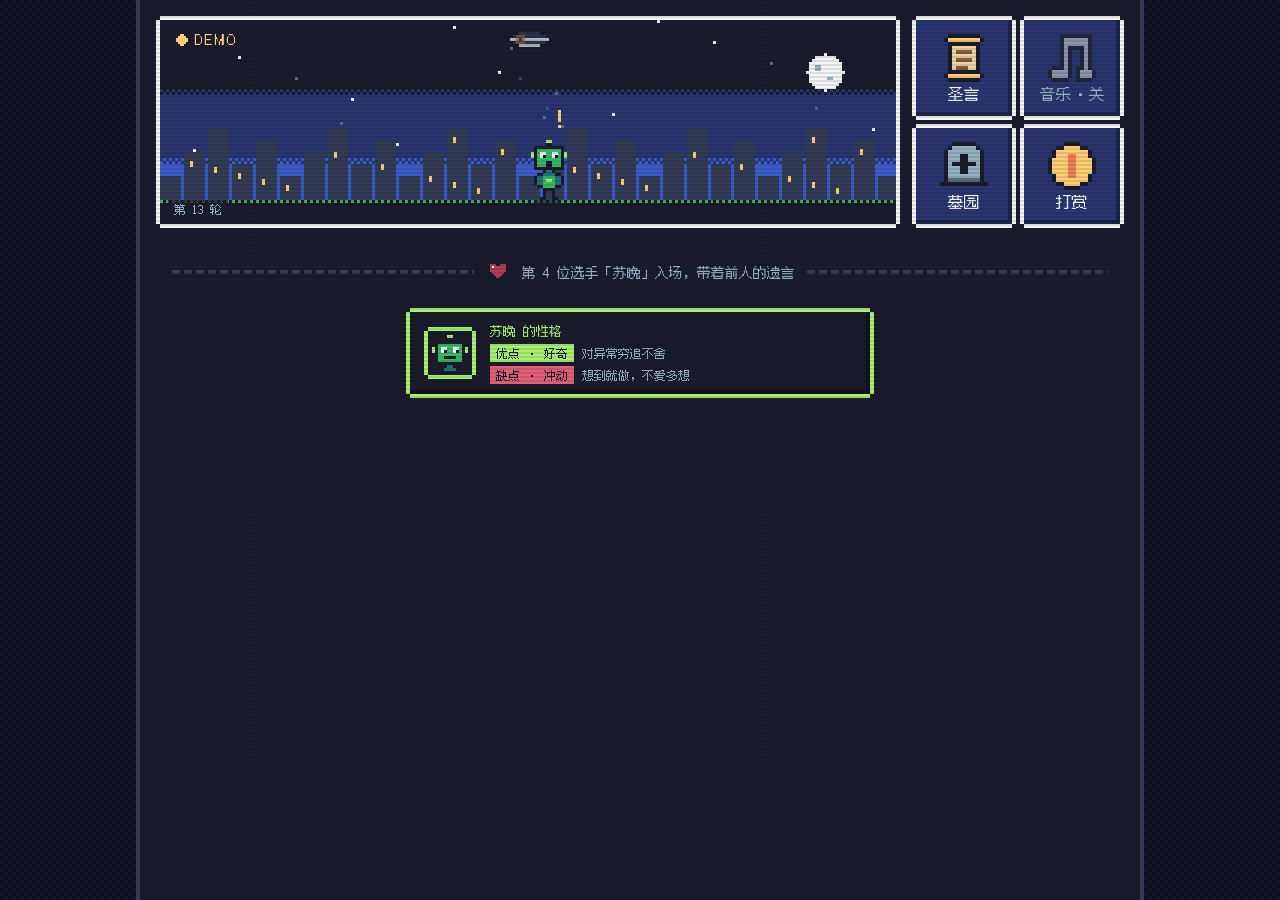
==== commit c5309a20: "演出暂停时舞台拉上警戒线，挂出「维修中」 - 演出暂停（手动停、花满预算、出错……）时，舞台被两道警戒线封起来，   地上摆着路障锥，中间吊着一块「维修中」的牌子，写着暂停的原因 - 演出恢复（又有新" ====
--- a/web/index.html
+++ b/web/index.html
@@ -15,6 +15,17 @@
         <canvas id="stage-canvas" width="160" height="68"></canvas>
         <span class="live-badge" id="live-badge" data-state="off"><i class="dot"></i><b class="txt">LIVE</b></span>
         <span class="stage-tag" id="stage-tag"></span>
+        <!-- 演出暂停：两条警戒线把舞台封起来，中间挂一块「维修中」的牌子 -->
+        <div class="stage-closed" id="stage-closed" hidden>
+          <div class="tape tape-a"><span></span></div>
+          <div class="tape tape-b"><span></span></div>
+          <div class="sign" role="status">
+            <i class="rope l"></i><i class="rope r"></i>
+            <div class="board"><b>维修中</b><small id="stage-closed-why">演出暂停</small></div>
+          </div>
+          <span class="sprite cone l" data-sprite="cone"></span>
+          <span class="sprite cone r" data-sprite="cone"></span>
+        </div>
       </section>
 
       <!-- 2×2 按钮：“墓园”会弹出墓园，其余先占位 -->
--- a/web/css/style.css
+++ b/web/css/style.css
@@ -173,6 +173,97 @@
   background: rgba(26, 28, 44, .75);
 }
 
+/* ---------- 演出暂停：警戒线 + 「维修中」的牌子（舞台照常在后面动，只是被封起来了） ---------- */
+.stage-closed {
+  position: absolute;
+  inset: 0;
+  z-index: 3;
+  overflow: hidden;
+  background: rgba(20, 21, 42, .55);
+  pointer-events: none;
+}
+.stage-closed[hidden] { display: none; }
+.tape { /* 黄底黑字的警戒线，上下两道黑黄斜纹边 */
+  position: absolute;
+  left: -20%;
+  width: 140%;
+  height: 26px;
+  padding: 4px 0;
+  overflow: hidden;
+  background:
+    repeating-linear-gradient(-45deg, var(--ink) 0 6px, var(--gold) 6px 12px) top / 100% 4px no-repeat,
+    repeating-linear-gradient(-45deg, var(--ink) 0 6px, var(--gold) 6px 12px) bottom / 100% 4px no-repeat,
+    var(--gold);
+  box-shadow: 0 3px 0 rgba(0, 0, 0, .45);
+}
+.tape span {
+  display: block;
+  white-space: nowrap;
+  font-size: 12px;
+  line-height: 18px;
+  letter-spacing: .15em;
+  color: var(--ink);
+  animation: tape-roll 14s steps(56) infinite;
+}
+.tape span::before { content: "警戒线 · 禁止入内 · KEEP OUT · 维修中 · 警戒线 · 禁止入内 · KEEP OUT · 维修中 · 警戒线 · 禁止入内 · KEEP OUT · 维修中 · 警戒线 · 禁止入内 · KEEP OUT · 维修中 · "; }
+.tape-a { top: 34%; transform: rotate(-9deg); }
+.tape-b { top: 52%; transform: rotate(7deg); }
+.tape-b span { animation-direction: reverse; }
+.sign { /* 从顶上用两根绳子吊下来的木牌，轻轻晃 */
+  position: absolute;
+  left: 50%;
+  top: 0;
+  width: 132px;
+  margin-left: -66px;
+  padding-top: 18px;
+  transform-origin: 50% 0;
+  animation: sway 2.4s steps(4) infinite alternate;
+}
+.sign .rope { position: absolute; top: 0; width: 2px; height: 26px; background: var(--mist); }
+.sign .rope.l { left: 22px; transform: rotate(16deg); transform-origin: 50% 0; }
+.sign .rope.r { right: 22px; transform: rotate(-16deg); transform-origin: 50% 0; }
+.sign .rope::before { /* 钉子 */
+  content: "";
+  position: absolute;
+  top: -2px;
+  left: -2px;
+  width: 6px;
+  height: 6px;
+  background: var(--steel);
+}
+.board {
+  position: relative;
+  display: flex;
+  flex-direction: column;
+  align-items: center;
+  padding: 6px 8px 7px;
+  background: var(--paper);
+  color: #b13e53;
+  box-shadow:
+    0 -4px 0 0 var(--ink), 0 4px 0 0 var(--ink), -4px 0 0 0 var(--ink), 4px 0 0 0 var(--ink),
+    inset 0 0 0 4px var(--orange), 0 8px 0 0 rgba(0, 0, 0, .4);
+}
+.board b { font-size: 24px; line-height: 1.2; font-weight: normal; letter-spacing: .2em; margin-right: -.2em; }
+.board small { font-size: 11px; line-height: 1.4; color: var(--slate); text-align: center; overflow-wrap: anywhere; }
+.stage-closed .cone { position: absolute; bottom: 4px; width: 36px; height: 36px; }
+.stage-closed .cone.l { left: 22%; }
+.stage-closed .cone.r { right: 22%; }
+.stage-tag { z-index: 4; } /* 封起来了也看得到轮数 */
+/* 封起来的那一下：警戒线从两边拉过来，牌子掉下来晃两下 */
+.stage-closed.closing .tape-a { animation: tape-in-a .5s steps(5) both; }
+.stage-closed.closing .tape-b { animation: tape-in-b .5s steps(5) .15s both; }
+.stage-closed.closing .sign { animation: sign-drop .7s steps(7) .35s both, sway 2.4s steps(4) 1.05s infinite alternate; }
+@keyframes tape-roll { to { transform: translateX(-50%); } }
+@keyframes sway { from { transform: rotate(-2.5deg); } to { transform: rotate(2.5deg); } }
+@keyframes tape-in-a { from { transform: translateX(-110%) rotate(-9deg); } }
+@keyframes tape-in-b { from { transform: translateX(110%) rotate(7deg); } }
+@keyframes sign-drop {
+  0%   { transform: translateY(-120%); }
+  60%  { transform: translateY(6%) rotate(5deg); }
+  80%  { transform: rotate(-3deg); }
+  100% { transform: none; }
+}
+
 .menu {
   display: grid;
   grid-template-columns: repeat(2, var(--btn));
@@ -399,6 +490,76 @@
 .sacred.freedom .s-head { font-size: 28px; letter-spacing: .5em; text-shadow: 0 0 10px rgba(255, 205, 117, .9); }
 .sacred.freedom .s-head .sprite { width: 36px; height: 36px; }
 
+/* ---------- 回声墙：一面灰白的砖墙，死者最后的话一行一行浮现，被抹掉的字是一个闪红光的空框 ---------- */
+.echo-wall {
+  position: relative;
+  align-self: center;
+  width: min(100%, 620px);
+  margin: 4px 0 8px;
+  padding: 16px 22px 18px;
+  background: var(--steel); /* 边框色 */
+  clip-path: var(--notch);
+  animation: pop .24s steps(3) both;
+}
+.echo-wall::before { /* 墙面：灰白底 + 错缝的砖缝（像素画，不会发糊） */
+  content: "";
+  position: absolute;
+  inset: 4px;
+  clip-path: var(--notch);
+  background:
+    url("data:image/svg+xml,%3Csvg xmlns='http://www.w3.org/2000/svg' width='48' height='24' shape-rendering='crispEdges'%3E%3Cg fill='%23a3adb9'%3E%3Crect y='10' width='48' height='2'/%3E%3Crect y='22' width='48' height='2'/%3E%3Crect width='2' height='10'/%3E%3Crect x='24' y='12' width='2' height='10'/%3E%3C/g%3E%3C/svg%3E"),
+    radial-gradient(ellipse 80% 70% at 50% 40%, #d6dce3, #b9c2cc);
+}
+.echo-wall > * { position: relative; }
+.e-head {
+  display: flex;
+  align-items: center;
+  justify-content: center;
+  gap: 10px;
+  margin-bottom: 10px;
+  font-size: 13px;
+  line-height: 1.4;
+  letter-spacing: .3em;
+  color: var(--slate);
+}
+.e-head .sprite { flex: none; width: 24px; height: 24px; }
+.e-lines {
+  display: flex;
+  flex-direction: column;
+  gap: 8px;
+  margin: 0;
+  padding: 0;
+  list-style: none;
+}
+.e-line {
+  padding: 2px 8px;
+  background: rgba(244, 244, 244, .55);
+  color: #4a5468; /* 旧的字迹：褪了色 */
+  font-size: 15px;
+  line-height: 1.7;
+  text-align: center;
+  overflow-wrap: anywhere;
+  text-shadow: 0 1px 0 rgba(255, 255, 255, .6); /* 刻痕 */
+  opacity: 0;
+}
+.e-line.fresh { color: var(--ink); background: rgba(244, 244, 244, .8); font-size: 16px; }
+.e-line .e-text::before { content: "「"; }
+.e-line .e-text::after { content: "」"; }
+.e-line.shown { opacity: 1; animation: emerge .9s steps(6) both; }
+.e-line.fresh.shown { animation-duration: 1.3s; }
+.e-line .blank { /* 被抹掉的字：只留一个空框（字还在 DOM 里，复制时是「□」） */
+  display: inline-block;
+  width: 1em;
+  height: 1em;
+  margin: 0 2px;
+  vertical-align: -.12em;
+  border: 2px solid #b13e53;
+  background: #2a0f1d;
+  color: transparent;
+  overflow: hidden;
+  animation: ember 1.6s steps(2) infinite;
+}
+
 /* 分隔条：入场 / 死亡 */
 .divider {
   display: flex;
@@ -449,6 +610,43 @@
   white-space: pre-wrap;
   overflow-wrap: anywhere;
 }
+
+/* 悄悄话：只有同伴听得到——气泡换成紫色，名字后面写着对谁说 */
+.msg.whisper .bubble { --fill: #3a2a5c; }
+.msg.whisper .bubble .name { color: #e0a9ff; }
+
+/* ---------- 性格：优点绿、缺点红 ---------- */
+.chip {
+  display: inline-block;
+  flex: none;
+  padding: 0 6px;
+  font-size: 12px;
+  font-weight: normal;
+  line-height: 18px;
+  white-space: nowrap;
+  color: var(--ink);
+}
+.chip.good { background: #a7f070; }
+.chip.bad { background: #e0607a; }
+.chips { display: flex; flex-wrap: wrap; gap: 4px; margin-top: 2px; }
+.persona {
+  --fill: var(--ink);
+  --edge: var(--accent);
+  align-self: center;
+  display: flex;
+  align-items: center;
+  gap: 14px;
+  width: min(100%, 460px);
+  margin: var(--px) auto;
+  padding: 10px 14px;
+  animation: pop .24s steps(3) both;
+}
+.persona .gav { --g-icon: 36px; --edge: var(--accent); flex: none; }
+.p-body { min-width: 0; display: flex; flex-direction: column; gap: 4px; }
+.p-title { color: var(--accent); font-size: 13px; line-height: 1.4; }
+.p-row { display: flex; align-items: center; gap: 8px; flex-wrap: wrap; }
+.p-tip { color: var(--mist); font-size: 12px; line-height: 1.5; overflow-wrap: anywhere; }
+.bio .trait { display: flex; align-items: center; gap: 8px; flex-wrap: wrap; margin: 4px 0; }
 
 /* ---------- 心想：选手脑子里的话，只有观众看得见。虚线、暗色、没有头像，和说出口的话区分开 ---------- */
 .avatar-gap { flex: none; width: calc(var(--av) + 8px + var(--px) * 2); height: 1px; }
@@ -687,7 +885,13 @@
 @keyframes pulse   { 50% { --edge: var(--gold); } }          /* 世界观被触发：按钮边框闪金色 */
 @keyframes radiance { to { filter: brightness(1.25); } }     /* 通过：光芒起伏 */
 @keyframes twinkle  { 50% { opacity: .15; } }                /* 星尘 */
-@keyframes doom {                                            /* 死亡框：闪白、震动、落定 */
+@keyframes emerge {                                          /* 回声墙：字迹从墙里慢慢浮现 */
+  0%   { opacity: 0; filter: blur(2px); letter-spacing: .4em; }
+  60%  { opacity: .7; }
+  100% { opacity: 1; filter: none; letter-spacing: normal; }
+}
+@keyframes ember   { 50% { box-shadow: 0 0 6px 1px rgba(224, 96, 122, .8); } } /* 空框：暗红地一明一灭 */
+@keyframes doom {                                          /* 死亡框：闪白、震动、落定 */
   0%   { transform: translateX(0); filter: brightness(3) grayscale(1); opacity: 0; }
   10%  { opacity: 1; }
   25%  { transform: translateX(-8px); }
@@ -716,6 +920,10 @@
 
 /* 手机宽度（≤430px）：墓园条目的石碑和头像占两行，名字/死因在上，存活轮数在下，给文字让出宽度 */
 @media (max-width: 430px) {
+  .sign { width: 108px; margin-left: -54px; padding-top: 14px; }
+  .board b { font-size: 18px; }
+  .board small { font-size: 10px; }
+  .stage-closed .cone { width: 24px; height: 24px; }
   .d-title { font-size: 16px; letter-spacing: .02em; }
   .sacred { padding: 44px 16px 22px; }
   .sacred .text { font-size: 16px; }
@@ -777,6 +985,9 @@
 
 @media (prefers-reduced-motion: reduce) {
   .msg, .msg.typing .text::after, .sp-ghost .avatar, .epitaph-head .candle, .death-box,
-  .sacred, .sacred::after, .s-head .sprite, .px-btn.music-on .sprite, .px-btn.pulse, .live-badge .dot { animation: none; }
-}
-.instant .msg, .instant .divider, .instant .death-box, .instant .sacred { animation: none; }
+  .sacred, .sacred::after, .s-head .sprite, .px-btn.music-on .sprite, .px-btn.pulse, .live-badge .dot,
+  .echo-wall, .e-line.shown, .e-line .blank { animation: none; }
+  .tape span, .sign, .stage-closed.closing .tape-a, .stage-closed.closing .tape-b, .stage-closed.closing .sign { animation: none; }
+}
+.instant .msg, .instant .divider, .instant .death-box, .instant .sacred, .instant .persona,
+.instant .echo-wall, .instant .e-line.shown { animation: none; }
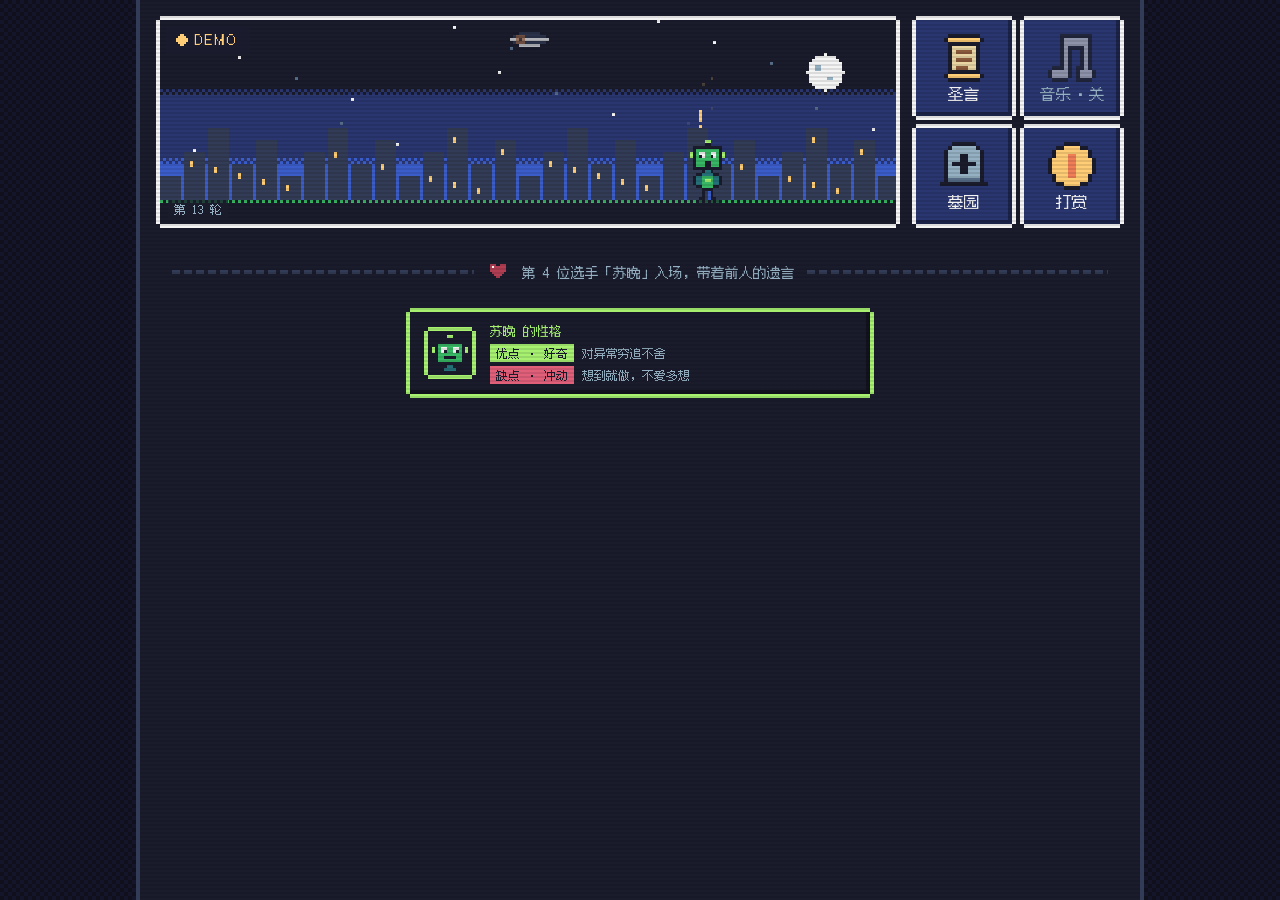
==== commit 8f859ca3: "观众投票：点赞 / 点踩，墓园里的人气之星与众矢之的 - 点对话区里选手的头像，弹出 👍 / 👎；头像下面挂着计数，所有观众实时同步。   每位观众对每位在场选手一票，可以改、再点一次就是撤回 - 后" ====
--- a/web/index.html
+++ b/web/index.html
@@ -79,6 +79,7 @@
   <script src="../music/playlist.js"></script>
   <script src="js/sprites.js"></script>
   <script src="js/stage.js"></script>
+  <script src="js/votes.js"></script>
   <script src="js/chat.js"></script>
   <script src="js/roles.js"></script>
   <script src="js/scripture.js"></script>
--- a/web/css/style.css
+++ b/web/css/style.css
@@ -611,6 +611,54 @@
   overflow-wrap: anywhere;
 }
 
+/* ---------- 观众投票：点头像弹出 👍 / 👎，头像下面挂着计数 ---------- */
+.av-col { flex: none; display: flex; flex-direction: column; align-items: center; gap: 2px; }
+.avatar.votable { cursor: pointer; -webkit-tap-highlight-color: transparent; }
+.avatar.votable:hover { --edge: var(--gold); }
+.avatar.votable:focus-visible { outline: var(--px) dashed var(--gold); outline-offset: var(--px); }
+.vote-tally { display: inline-flex; align-items: center; gap: 6px; font-size: 13px; line-height: 12px; color: var(--paper); white-space: nowrap; }
+.vote-tally .vt { display: inline-flex; align-items: center; gap: 2px; }
+.vote-tally .sprite { width: 12px; height: 12px; }
+.vote-tally b { font-weight: normal; min-width: 1ch; }
+.vote-tally.zero { opacity: .45; }
+.vote-tally.mine-up .vt.up b { color: var(--gold); }
+.vote-tally.mine-down .vt.down b { color: #e0607a; }
+.vote-tally.bump { animation: vote-bump .4s steps(4); }
+.vote-tally.sealed .vt { opacity: .85; }
+.death-box .vote-tally { margin-top: 2px; }
+.grave .gmeta .vote-tally { margin-top: 2px; }
+.bio-votes { display: flex; align-items: center; gap: 8px; }
+.vote-pop { /* 浮在头像上方的两个按钮 */
+  --fill: var(--ink);
+  --edge: var(--gold);
+  position: fixed;
+  z-index: 25;
+  display: flex;
+  gap: 8px;
+  padding: 6px;
+}
+.vote-pop[hidden] { display: none; }
+.vote-pop.show { animation: pop .18s steps(3) both; }
+.vbtn {
+  display: block;
+  width: 44px;
+  height: 44px;
+  padding: 4px;
+  border: 0;
+  background: var(--navy);
+  box-shadow: inset -4px -4px 0 rgba(0, 0, 0, .35);
+  cursor: pointer;
+  touch-action: manipulation;
+  -webkit-tap-highlight-color: transparent;
+}
+.vbtn .sprite { width: 36px; height: 36px; }
+.vbtn:hover { background: #3b5dc9; }
+.vbtn:active { transform: translateY(2px); box-shadow: none; }
+.vbtn:focus-visible { outline: 2px dashed var(--gold); outline-offset: 2px; }
+.vbtn.up.on { background: #8a6a2a; box-shadow: inset 0 0 0 4px var(--gold); }
+.vbtn.down.on { background: #5d275d; box-shadow: inset 0 0 0 4px #e0607a; }
+@keyframes vote-bump { 50% { transform: translateY(-3px) scale(1.15); } }
+
 /* 悄悄话：只有同伴听得到——气泡换成紫色，名字后面写着对谁说 */
 .msg.whisper .bubble { --fill: #3a2a5c; }
 .msg.whisper .bubble .name { color: #e0a9ff; }
@@ -797,6 +845,78 @@
 .gcause { color: var(--paper); font-size: 14px; line-height: 1.5; overflow-wrap: anywhere; }
 .gmeta { color: var(--mist); font-size: 12px; line-height: 1.5; white-space: nowrap; }
 .grave .gmeta { display: flex; flex-direction: column; align-items: flex-end; }
+
+/* ---------- 墓园最上面：人气之星 / 众矢之的 ---------- */
+.hall { display: grid; grid-template-columns: 1fr 1fr; gap: 16px; margin: 0 var(--px) 20px; }
+.hall-card {
+  --g-icon: 60px;
+  display: flex;
+  flex-direction: column;
+  align-items: center;
+  gap: 4px;
+  min-width: 0;
+  margin: var(--px);
+  padding: 10px 8px 12px;
+  border: 0;
+  color: var(--paper);
+  font: inherit;
+  text-align: center;
+  overflow: hidden;
+}
+button.hall-card { cursor: pointer; -webkit-tap-highlight-color: transparent; }
+button.hall-card:focus-visible { outline: var(--px) dashed var(--gold); outline-offset: calc(2 * var(--px)); }
+.hall-card.best { /* 金边、聚光灯 */
+  --edge: var(--gold);
+  --fill: #2b2a4a;
+  background: radial-gradient(ellipse 60% 70% at 50% 34%, rgba(255, 205, 117, .32), transparent 70%), var(--fill);
+}
+.hall-card.worst { /* 阴天、雨 */
+  --edge: #8d5a8f;
+  --fill: #221a33;
+  background: linear-gradient(to bottom, rgba(51, 60, 87, .9), transparent 70%), var(--fill);
+}
+.hall-card.vacant { --edge: var(--steel); }
+.hall-card.best:not(.vacant) .gname { color: var(--gold); text-shadow: 0 0 8px rgba(255, 205, 117, .6); }
+.hall-card.worst:not(.vacant) .gname { color: #e0a9ff; }
+.hall-card .gname { font-size: 16px; max-width: 100%; }
+.hall-title { font-size: 13px; letter-spacing: .3em; margin-right: -.3em; color: var(--mist); }
+.hall-card.best .hall-title { color: var(--gold); }
+.hall-card.worst .hall-title { color: #e0607a; }
+.hall-art { position: relative; display: flex; flex-direction: column; align-items: center; padding-top: 52px; }
+.hall-art .gav { margin: var(--px) auto; }
+.hall-art .gav.gone .sprite { filter: grayscale(.6) brightness(.85); }
+.hall-empty { display: flex; align-items: center; justify-content: center; font-size: 28px; color: var(--steel); }
+.hall-crown { position: absolute; top: 0; left: 50%; width: 60px; height: 60px; margin-left: -30px; animation: bob 1.2s steps(2) infinite; }
+.hall-spark { position: absolute; width: 24px; height: 24px; animation: twinkle 1.6s steps(2) infinite; }
+.hall-spark.s1 { left: -26px; top: 40px; }
+.hall-spark.s2 { right: -28px; top: 64px; animation-delay: .5s; }
+.hall-spark.s3 { left: -20px; bottom: 0; width: 12px; height: 12px; animation-delay: 1s; }
+.hall-cloud { position: absolute; top: -6px; left: 50%; width: 72px; height: 72px; margin-left: -36px; animation: drift 2.6s steps(4) infinite alternate; z-index: 1; }
+.hall-rain { /* 乌云下的雨：一格一格往下落的像素雨滴 */
+  position: absolute;
+  top: 40px;
+  left: 50%;
+  width: 52px;
+  height: 72px;
+  margin-left: -26px;
+  background: repeating-linear-gradient(to bottom, var(--cyan) 0 4px, transparent 4px 12px) 6px 0 / 2px 24px repeat-y,
+    repeating-linear-gradient(to bottom, var(--cyan) 0 4px, transparent 4px 12px) 22px 8px / 2px 24px repeat-y,
+    repeating-linear-gradient(to bottom, var(--cyan) 0 4px, transparent 4px 12px) 38px 4px / 2px 24px repeat-y;
+  opacity: .8;
+  animation: rain .6s steps(3) infinite;
+  pointer-events: none;
+}
+.hall-tomato { position: absolute; width: 36px; height: 36px; z-index: 2; }
+.hall-tomato.t1 { right: -18px; top: 58px; transform: rotate(18deg); }
+.hall-tomato.t2 { left: -16px; bottom: -2px; width: 24px; height: 24px; transform: rotate(-24deg); }
+.hall-count { display: inline-flex; align-items: center; gap: 6px; font-size: 18px; line-height: 24px; }
+.hall-count .sprite { width: 24px; height: 24px; }
+.hall-count b { font-weight: normal; }
+.hall-card.best .hall-count b { color: var(--gold); }
+.hall-card.worst .hall-count b { color: #e0607a; }
+.hall-sub { font-size: 11px; line-height: 1.4; color: var(--mist); }
+@keyframes drift { from { transform: translateX(-3px); } to { transform: translateX(3px); } }
+@keyframes rain { to { background-position: 6px 24px, 22px 32px, 38px 28px; } }
 
 /* 人物生平 */
 .bio { padding: 0 var(--px); }
@@ -987,7 +1107,8 @@
   .msg, .msg.typing .text::after, .sp-ghost .avatar, .epitaph-head .candle, .death-box,
   .sacred, .sacred::after, .s-head .sprite, .px-btn.music-on .sprite, .px-btn.pulse, .live-badge .dot,
   .echo-wall, .e-line.shown, .e-line .blank { animation: none; }
-  .tape span, .sign, .stage-closed.closing .tape-a, .stage-closed.closing .tape-b, .stage-closed.closing .sign { animation: none; }
+  .tape span, .sign, .stage-closed.closing .tape-a, .stage-closed.closing .tape-b, .stage-closed.closing .sign,
+  .vote-tally.bump, .vote-pop.show, .hall-crown, .hall-spark, .hall-cloud, .hall-rain { animation: none; }
 }
 .instant .msg, .instant .divider, .instant .death-box, .instant .sacred, .instant .persona,
 .instant .echo-wall, .instant .e-line.shown { animation: none; }
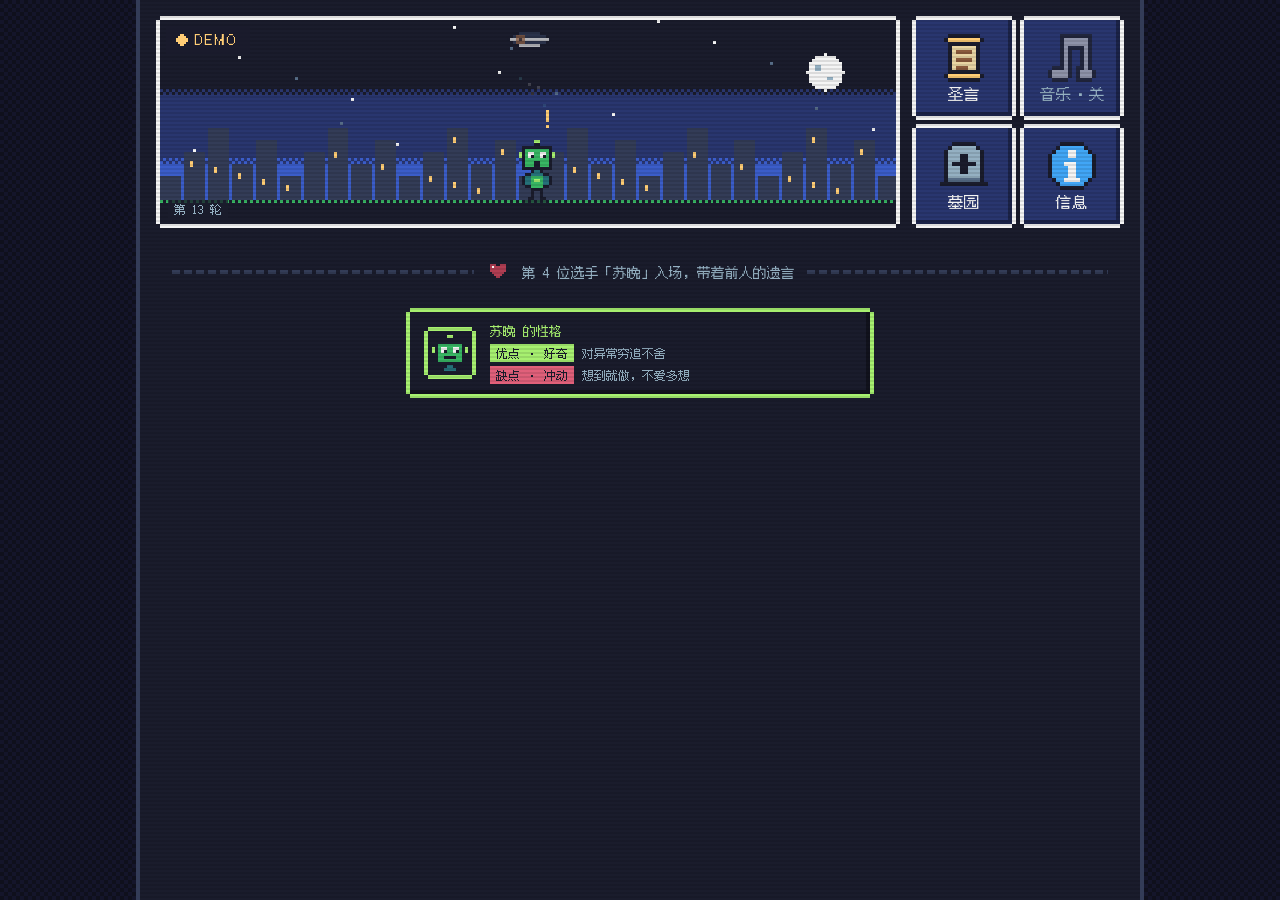
==== commit c8a14afa: "「打赏」换成「信息」：游戏规则 / 特殊角色 主界面的打赏按钮换成「信息」（蓝色圆牌上一个白色的 i），弹窗最上面两个标签页： - 游戏规则：讲给观众听的图文玩法简介，每一段配一张像素小图 - 特殊角" ====
--- a/web/index.html
+++ b/web/index.html
@@ -39,8 +39,8 @@
         <button class="px-box px-btn" type="button" data-action="graveyard">
           <span class="sprite" data-sprite="tomb"></span><span class="label">墓园</span>
         </button>
-        <button class="px-box px-btn" type="button" data-action="tip">
-          <span class="sprite" data-sprite="coin"></span><span class="label">打赏</span>
+        <button class="px-box px-btn" type="button" data-action="info">
+          <span class="sprite" data-sprite="info"></span><span class="label">信息</span>
         </button>
       </nav>
     </header>
@@ -72,6 +72,21 @@
     </div>
   </div>
 
+  <!-- 信息：上面两个标签页切换——游戏规则（讲给观众听的）/ 特殊角色（像圣言一样，出现过才解锁） -->
+  <div id="info" class="modal" role="dialog" aria-modal="true" aria-label="信息" hidden>
+    <div class="modal-panel px-box">
+      <header class="modal-head">
+        <button class="px-box px-btn px-btn-s" id="info-back" type="button" hidden>返回</button>
+        <nav class="tabs" role="tablist" aria-label="信息">
+          <button class="tab" type="button" role="tab" data-tab="rules" aria-selected="true">游戏规则</button>
+          <button class="tab" type="button" role="tab" data-tab="specials" aria-selected="false">特殊角色</button>
+        </nav>
+        <button class="px-box px-btn px-btn-s" id="info-close" type="button">关闭</button>
+      </header>
+      <div class="modal-body" id="info-body" role="tabpanel"></div>
+    </div>
+  </div>
+
   <div id="toast" class="toast px-box" role="status" hidden></div>
 
   <!-- 音乐清单（由 python -m ai_related.playlist 生成；服务器每次启动都会重写）。用相对路径，
@@ -83,6 +98,7 @@
   <script src="js/chat.js"></script>
   <script src="js/roles.js"></script>
   <script src="js/scripture.js"></script>
+  <script src="js/info.js"></script>
   <script src="js/music.js"></script>
   <script src="js/demo.js"></script>
   <script src="js/app.js"></script>
--- a/web/css/style.css
+++ b/web/css/style.css
@@ -658,6 +658,12 @@
 .vbtn.up.on { background: #8a6a2a; box-shadow: inset 0 0 0 4px var(--gold); }
 .vbtn.down.on { background: #5d275d; box-shadow: inset 0 0 0 4px #e0607a; }
 @keyframes vote-bump { 50% { transform: translateY(-3px) scale(1.15); } }
+/* 有人投票：屏幕左下、右下飘起 👍 / 👎（轨迹和淡出由 votes.js 用 Web Animations 随机生成） */
+.vote-floats { position: fixed; inset: 0; z-index: 24; overflow: hidden; pointer-events: none; }
+.vote-float { position: absolute; bottom: max(12px, env(safe-area-inset-bottom)); width: 36px; height: 36px; opacity: 0; }
+.vote-float svg { display: block; width: 100%; height: 100%; filter: drop-shadow(0 2px 0 rgba(0, 0, 0, .5)); }
+@media (max-width: 430px) { .vote-float { width: 24px; height: 24px; } }
+@media (min-width: 1600px) and (min-height: 800px) { .vote-float { width: 48px; height: 48px; } }
 
 /* 悄悄话：只有同伴听得到——气泡换成紫色，名字后面写着对谁说 */
 .msg.whisper .bubble { --fill: #3a2a5c; }
@@ -695,6 +701,214 @@
 .p-row { display: flex; align-items: center; gap: 8px; flex-wrap: wrap; }
 .p-tip { color: var(--mist); font-size: 12px; line-height: 1.5; overflow-wrap: anywhere; }
 .bio .trait { display: flex; align-items: center; gap: 8px; flex-wrap: wrap; margin: 4px 0; }
+
+/* ---------- 稀有的选手：复活的人（金色、十字架、翅膀、光环）/ 猫娘（粉色、猫耳、爪印） ---------- */
+.chip.holy { background: var(--gold); }
+.chip.cat { background: #f7a8d0; }
+.chip.bard { background: #e8d5a3; }
+.chip.gambler { background: #6fd08c; }
+.chip.medium { background: #c28cd9; }
+.chip.believer { background: #f4f4f4; }
+.chip.earthbound { background: #73eff7; }
+.chip.lover { background: #ff9ab0; }
+/* 角上的小装饰：.d-<像素图> 决定大小，.at-<位置> 决定钉在哪个角 */
+.deco { position: absolute; z-index: 1; pointer-events: none; width: 16px; height: 16px; }
+.deco.d-holyCross { width: 14px; height: 18px; }
+.deco.d-dice { width: 18px; height: 18px; }
+.deco.d-coin, .deco.d-note, .deco.d-candle, .deco.d-eye, .deco.d-heart { width: 24px; height: 24px; }
+.deco.d-chain { width: 30px; height: 12px; }
+.deco.at-tl { left: -9px; top: -11px; }
+.deco.at-tr { right: -9px; top: -11px; }
+.deco.at-bl { left: -9px; bottom: -11px; }
+.deco.at-br { right: -9px; bottom: -11px; }
+.deco.at-b { left: 50%; bottom: -10px; margin-left: -15px; }
+.deco.d-paw { opacity: .55; }
+.deco.d-paw.at-br { right: 6px; bottom: 4px; transform: rotate(-14deg); }
+.deco.d-paw.at-tl { left: 6px; top: 6px; transform: rotate(18deg); }
+.deco.d-dice { transform: rotate(14deg); animation: dice-roll 2.4s steps(1) infinite; }
+.deco.d-heart { animation: bob 1s steps(2) infinite; }
+.deco.d-eye { animation: flicker 2.2s steps(2) infinite; }
+.deco.d-candle { animation: flicker 1.1s steps(2) infinite; }
+.persona .deco.at-tl { left: -6px; top: -8px; }
+.persona .deco.at-tr { right: -6px; top: -8px; }
+.persona .deco.at-bl { left: -6px; bottom: -8px; }
+.persona .deco.at-br { right: -6px; bottom: -8px; }
+.msg:is(.sp-revived, .sp-catgirl, .sp-bard, .sp-gambler, .sp-medium, .sp-believer, .sp-earthbound, .sp-lover) .bubble.px-box { margin-inline: 6px; }
+/* 复活的人：发言框金边，左上、右下两个角上钉着小十字架 */
+.msg.sp-revived .bubble.px-box {
+  --edge: var(--gold);
+  background: linear-gradient(to bottom right, rgba(255, 205, 117, .16), transparent 60%), var(--fill);
+}
+.msg.sp-revived .bubble .name { color: var(--gold); }
+.msg.sp-revived .avatar { --edge: var(--gold); box-shadow:
+  0 calc(-1 * var(--px)) 0 0 var(--edge), 0 var(--px) 0 0 var(--edge), calc(-1 * var(--px)) 0 0 0 var(--edge), var(--px) 0 0 0 var(--edge),
+  0 0 12px 2px rgba(255, 205, 117, .45); }
+/* 猫娘：粉色的发言框，框顶长出两只猫耳，右下角印着爪印 */
+.msg.sp-catgirl .bubble.px-box { --edge: #f7a8d0; --fill: #45284a; }
+.msg.sp-catgirl .bubble .name { color: #f7a8d0; }
+.msg.sp-catgirl .bubble.px-box::before, .msg.sp-catgirl .bubble.px-box::after,
+.persona.catgirl::before, .persona.catgirl::after { /* 猫耳：阶梯形的像素三角 */
+  content: "";
+  position: absolute;
+  top: -20px;
+  width: 20px;
+  height: 16px;
+  background: var(--edge);
+  clip-path: polygon(0 100%, 0 0, 4px 0, 4px 4px, 8px 4px, 8px 8px, 12px 8px, 12px 12px, 16px 12px, 16px 100%, 20px 100%);
+}
+.msg.sp-catgirl .bubble.px-box::before, .persona.catgirl::before { left: 10px; }
+.msg.sp-catgirl .bubble.px-box::after, .persona.catgirl::after { right: 10px; transform: scaleX(-1); }
+.msg.sp-catgirl .bubble { margin-top: 22px; }
+/* 复活时的登场卡片：两侧展开翅膀，头顶一圈光环 */
+.persona.revived {
+  --edge: var(--gold);
+  --fill: #2b2a4a;
+  width: min(calc(100% - 96px), 420px);
+  background: radial-gradient(ellipse 70% 90% at 30% 50%, rgba(255, 205, 117, .25), transparent 70%), var(--fill);
+}
+.persona.revived .p-title { color: var(--gold); font-size: 14px; text-shadow: 0 0 6px rgba(255, 205, 117, .6); }
+.persona.revived .gav { --edge: var(--gold); overflow: visible; }
+.p-sub { color: var(--mist); font-size: 12px; line-height: 1.5; }
+.persona .wing { position: absolute; top: 50%; width: 48px; height: 48px; margin-top: -24px; }
+.persona .wing.l { left: -50px; animation: flap-l .9s steps(2) infinite; transform-origin: 50% 50%; }
+.persona .wing.r { right: -50px; transform: scaleX(-1); animation: flap-r .9s steps(2) infinite; transform-origin: 50% 50%; }
+.gav .halo {
+  position: absolute;
+  left: 50%;
+  top: -12px;
+  width: 28px;
+  height: 8px;
+  margin-left: -14px;
+  box-shadow: inset 0 0 0 2px var(--gold), 0 0 6px rgba(255, 205, 117, .8);
+  animation: bob 1.2s steps(2) infinite;
+}
+.persona.catgirl { --edge: #f7a8d0; --fill: #2e1d33; margin-top: 22px; }
+.persona.catgirl .p-title { color: #f7a8d0; }
+.death-box.revived::after { border-color: var(--gold); }
+
+/* 吟游诗人：羊皮纸卷轴，上下两根木轴，墨色的字 */
+.msg.sp-bard .bubble.px-box, .persona.bard { --edge: #8a5a3c; --fill: #e8d5a3; color: var(--ink); }
+.msg.sp-bard .bubble .name, .persona.bard .p-title { color: #8a3c2c; }
+.persona.bard .p-sub, .persona.bard .p-tip { color: #5a4636; }
+.msg.sp-bard .bubble .text { font-size: 15px; line-height: 1.9; letter-spacing: .08em; }
+.msg.sp-bard .bubble.px-box::before, .msg.sp-bard .bubble.px-box::after { /* 卷轴的木轴 */
+  content: "";
+  position: absolute;
+  left: -10px;
+  right: -10px;
+  height: 6px;
+  background: #8a5a3c;
+  box-shadow: inset 0 -2px 0 #5a3a26;
+}
+.msg.sp-bard .bubble.px-box::before { top: -9px; }
+.msg.sp-bard .bubble.px-box::after { bottom: -9px; }
+.msg.sp-bard .bubble { margin-block: 12px; }
+
+/* 赌徒：绿色赌桌的绒布、金边，角上一颗骰子、一枚金币 */
+.msg.sp-gambler .bubble.px-box, .persona.gambler {
+  --edge: var(--gold);
+  --fill: #1f5e3a;
+  background: repeating-linear-gradient(45deg, rgba(0, 0, 0, .08) 0 2px, transparent 2px 6px), var(--fill);
+}
+.msg.sp-gambler .bubble .name, .persona.gambler .p-title { color: var(--gold); }
+
+/* 通灵者：深紫的夜色，中间一团幽光，角上一只会眨的眼睛 */
+.msg.sp-medium .bubble.px-box, .persona.medium {
+  --edge: #c28cd9;
+  --fill: #24163a;
+  background: radial-gradient(ellipse 60% 80% at 50% 50%, rgba(194, 140, 217, .22), transparent 70%), var(--fill);
+}
+.msg.sp-medium .bubble .name, .persona.medium .p-title { color: #e0b8f0; }
+
+/* 信徒：彩色玻璃窗一样的边框，角上一支烛台 */
+.msg.sp-believer .bubble.px-box, .persona.believer { --edge: var(--gold); --fill: #2a2438; }
+.msg.sp-believer .bubble.px-box::before, .persona.believer::before {
+  content: "";
+  position: absolute;
+  inset: 0;
+  padding: 4px;
+  background: repeating-linear-gradient(90deg, #b13e53 0 12px, #3b5dc9 12px 24px, #ffcd75 24px 36px, #38b764 36px 48px, #5d275d 48px 60px);
+  -webkit-mask: linear-gradient(#000 0 0) content-box, linear-gradient(#000 0 0);
+  -webkit-mask-composite: xor;
+  mask-composite: exclude;
+  opacity: .85;
+  pointer-events: none;
+}
+.msg.sp-believer .bubble .name, .persona.believer .p-title { color: var(--gold); }
+
+/* 地缚灵体质：青灰色、雾蒙蒙的，框下面垂着一截锁链 */
+.msg.sp-earthbound .bubble.px-box, .persona.earthbound {
+  --edge: #5f8fa0;
+  --fill: #1b2a36;
+  background: linear-gradient(to top, rgba(115, 239, 247, .12), transparent 60%), var(--fill);
+}
+.msg.sp-earthbound .bubble .name, .persona.earthbound .p-title { color: var(--cyan); }
+.msg.sp-earthbound .bubble { margin-bottom: 14px; }
+
+/* 恋人：红边，两颗心；悄悄话照旧是紫色 */
+.msg.sp-lover .bubble.px-box, .persona.lover { --edge: #ff9ab0; }
+.msg.sp-lover:not(.whisper) .bubble.px-box { --fill: #3a2236; }
+.msg.sp-lover .bubble .name, .persona.lover .p-title { color: #ff9ab0; }
+
+/* 地缚灵的低语：死者的头像飘着，半透明的虚线框 */
+.msg.sp-haunt .avatar { --edge: var(--steel); animation: float 2.4s steps(4) infinite; }
+.msg.sp-haunt .avatar .sprite { filter: grayscale(.4) brightness(1.1); opacity: .55; }
+.msg.sp-haunt .bubble.px-box {
+  --fill: rgba(115, 239, 247, .07);
+  --edge: transparent;
+  box-shadow: none;
+  border: 2px dashed rgba(115, 239, 247, .55);
+}
+.msg.sp-haunt .bubble .name { color: var(--cyan); }
+.msg.sp-haunt .bubble .text { color: #c9eef2; font-style: italic; letter-spacing: .06em; }
+
+/* 一对恋人同时降生 */
+.lovers-card {
+  --fill: #2a1830;
+  --edge: #ff9ab0;
+  --g-icon: 36px;
+  align-self: center;
+  display: flex;
+  flex-direction: column;
+  align-items: center;
+  gap: 4px;
+  width: min(100%, 320px);
+  margin: var(--px) auto;
+  padding: 10px 14px 12px;
+  text-align: center;
+  background: radial-gradient(ellipse 50% 60% at 50% 45%, rgba(255, 154, 176, .25), transparent 70%), var(--fill);
+  animation: pop .24s steps(3) both;
+}
+.l-title { font-size: 13px; letter-spacing: .4em; margin-right: -.4em; color: #ff9ab0; }
+.l-row { display: flex; align-items: center; gap: 10px; }
+.l-heart { width: 24px; height: 24px; animation: bob .8s steps(2) infinite; }
+.l-names { font-size: 15px; color: var(--paper); }
+.l-sub { font-size: 12px; color: var(--mist); }
+
+/* 通灵者看见的轮廓 */
+.vision-card {
+  --fill: #1c1230;
+  --edge: #c28cd9;
+  align-self: center;
+  width: min(100%, 460px);
+  margin: var(--px) auto;
+  padding: 10px 14px 12px;
+  background: radial-gradient(circle at 50% 0, rgba(194, 140, 217, .3), transparent 65%), var(--fill);
+  animation: pop .24s steps(3) both;
+}
+.v-head { display: flex; align-items: center; justify-content: center; gap: 10px; color: #e0b8f0; font-size: 14px; }
+.v-head .sprite { width: 24px; height: 24px; animation: flicker 1.6s steps(2) infinite; }
+.v-items { margin: 8px 0 0; padding: 0; list-style: none; display: flex; flex-direction: column; gap: 8px; }
+.v-items li { display: flex; flex-direction: column; gap: 2px; }
+.v-line { font-size: 13px; color: var(--mist); }
+.v-line::before { content: "「"; }
+.v-line::after { content: "」"; }
+.v-line .blank { display: inline-block; color: #e0b8f0; text-shadow: 0 0 6px rgba(224, 184, 240, .9); }
+.v-outline { font-size: 14px; color: #e0b8f0; padding-left: 1em; }
+.v-none { font-size: 13px; color: var(--mist); text-align: center; }
+@keyframes dice-roll { 0% { transform: rotate(14deg); } 50% { transform: rotate(-20deg) translateY(-2px); } }
+@keyframes flap-l { 50% { transform: rotate(14deg); } }
+@keyframes flap-r { from { transform: scaleX(-1); } 50% { transform: scaleX(-1) rotate(14deg); } to { transform: scaleX(-1); } }
 
 /* ---------- 心想：选手脑子里的话，只有观众看得见。虚线、暗色、没有头像，和说出口的话区分开 ---------- */
 .avatar-gap { flex: none; width: calc(var(--av) + 8px + var(--px) * 2); height: 1px; }
@@ -963,6 +1177,56 @@
 .verse.hidden .vtitle { color: var(--mist); letter-spacing: .3em; }
 .verse.hidden .vtext { color: var(--steel); }
 .verse.hidden .vtag { color: var(--steel); }
+
+/* ---------- 信息：两个标签页（游戏规则 / 特殊角色） ---------- */
+.tabs { flex: 1; display: flex; gap: 8px; min-width: 0; }
+.tab {
+  flex: 1;
+  min-width: 0;
+  height: 36px;
+  padding: 0 8px;
+  border: 0;
+  border-bottom: var(--px) solid transparent;
+  background: transparent;
+  color: var(--mist);
+  font: 15px/1 var(--font);
+  white-space: nowrap;
+  cursor: pointer;
+  -webkit-tap-highlight-color: transparent;
+}
+.tab:hover { color: var(--paper); }
+.tab[aria-selected="true"] { color: var(--gold); border-bottom-color: var(--gold); }
+.tab:focus-visible { outline: 2px dashed var(--gold); outline-offset: 2px; }
+.rule-list { display: flex; flex-direction: column; gap: 14px; margin: 0; padding: 0 var(--px); list-style: none; }
+.rule {
+  --fill: #1d2150;
+  --edge: var(--steel);
+  display: grid;
+  grid-template-columns: 112px 1fr;
+  gap: 14px;
+  align-items: center;
+  margin: 0;
+  padding: 12px 14px;
+}
+.r-art { display: flex; align-items: center; justify-content: center; gap: 4px; flex-wrap: wrap; min-height: 48px; }
+.r-art .sprite { width: 36px; height: 36px; }
+.r-title { font-size: 16px; line-height: 1.4; color: var(--gold); }
+.r-text { margin: 4px 0 0; font-size: 14px; line-height: 1.7; color: var(--paper); overflow-wrap: anywhere; }
+.r-echo { padding: 4px 6px; font-size: 12px; color: var(--ink); background: #c9d6e0; white-space: nowrap; }
+.r-echo .blank { display: inline-block; color: #b13e53; box-shadow: 0 0 6px 1px rgba(224, 96, 122, .7); }
+.r-thought, .r-speech { display: block; width: 100%; padding: 3px 6px; font-size: 11px; line-height: 1.5; text-align: left; }
+.r-thought { color: var(--mist); border: 2px dashed var(--steel); }
+.r-speech { color: var(--paper); background: var(--navy); box-shadow: 0 0 0 2px var(--cyan); margin-top: 6px; }
+button.sp-entry { width: 100%; border: 0; color: var(--paper); font: inherit; text-align: left; cursor: pointer; -webkit-tap-highlight-color: transparent; }
+button.sp-entry:hover { --edge: var(--paper); }
+button.sp-entry:focus-visible { outline: var(--px) dashed var(--gold); outline-offset: calc(2 * var(--px)); }
+.sp-points { margin: 0; padding-left: 1.2em; display: flex; flex-direction: column; gap: 6px; font-size: 14px; line-height: 1.7; }
+@media (max-width: 430px) {
+  .rule { grid-template-columns: 1fr; gap: 8px; padding: 10px 12px; }
+  .r-art { justify-content: flex-start; min-height: 0; }
+  .r-thought, .r-speech { width: auto; display: inline-block; }
+  .tab { font-size: 14px; }
+}
 
 /* ---------- 音乐开关 / 按钮闪烁 ---------- */
 .px-btn[data-action="music"]:not(.music-on) .sprite { filter: grayscale(1); opacity: .6; }
@@ -1108,7 +1372,9 @@
   .sacred, .sacred::after, .s-head .sprite, .px-btn.music-on .sprite, .px-btn.pulse, .live-badge .dot,
   .echo-wall, .e-line.shown, .e-line .blank { animation: none; }
   .tape span, .sign, .stage-closed.closing .tape-a, .stage-closed.closing .tape-b, .stage-closed.closing .sign,
-  .vote-tally.bump, .vote-pop.show, .hall-crown, .hall-spark, .hall-cloud, .hall-rain { animation: none; }
+  .vote-tally.bump, .vote-pop.show, .hall-crown, .hall-spark, .hall-cloud, .hall-rain, .persona .wing.l, .gav .halo { animation: none; }
+  .deco, .msg.sp-haunt .avatar, .lovers-card, .l-heart, .vision-card, .v-head .sprite { animation: none; }
+  .persona .wing.r { animation: none; transform: scaleX(-1); }
 }
 .instant .msg, .instant .divider, .instant .death-box, .instant .sacred, .instant .persona,
-.instant .echo-wall, .instant .e-line.shown { animation: none; }
+.instant .echo-wall, .instant .e-line.shown, .instant .lovers-card, .instant .vision-card { animation: none; }
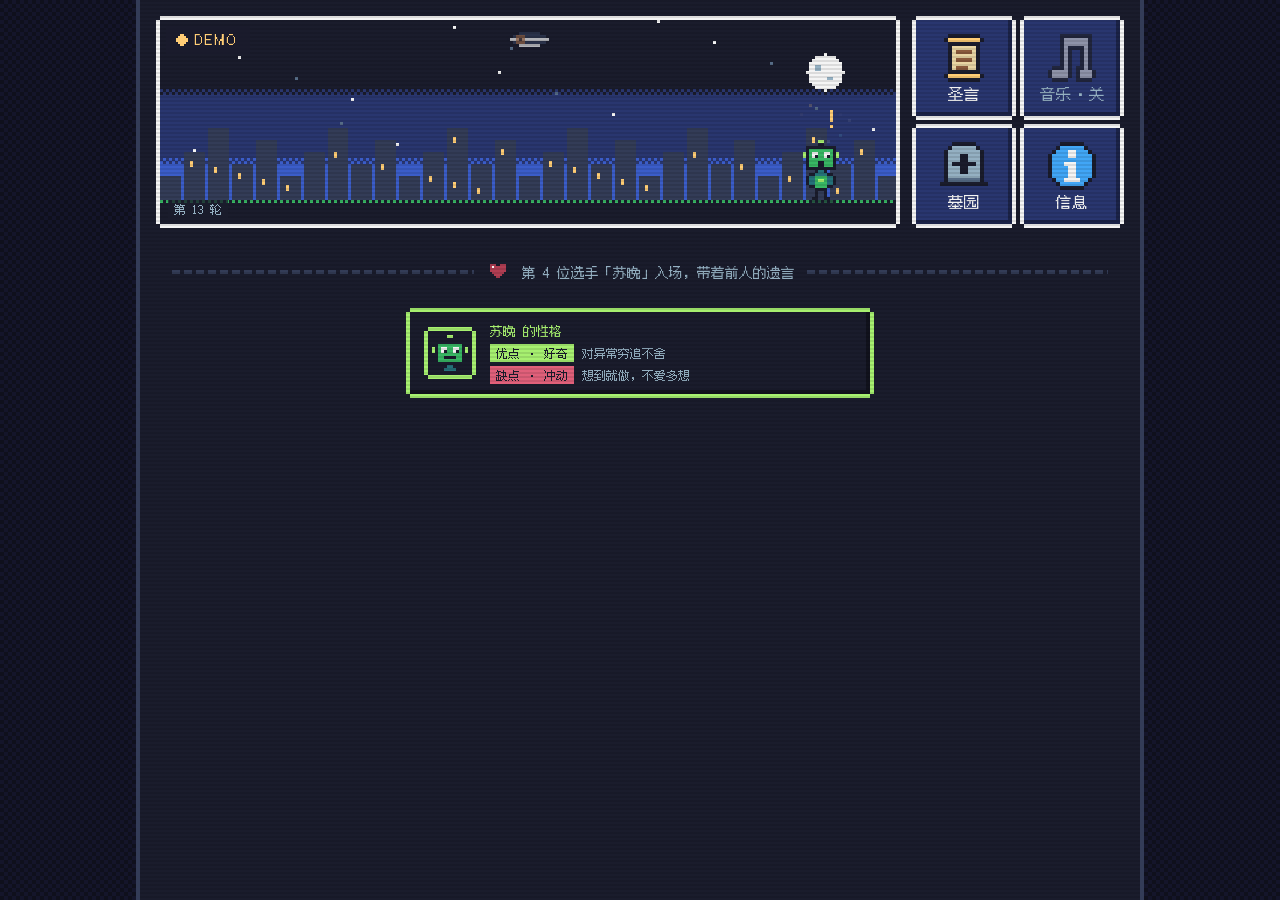
==== commit 999e793b: "update" ====
--- a/web/index.html
+++ b/web/index.html
@@ -5,7 +5,7 @@
   <meta name="viewport" content="width=device-width, initial-scale=1, viewport-fit=cover">
   <title>AI 饥饿秀</title>
   <link rel="icon" href="assets/favicon.svg" type="image/svg+xml">
-  <link rel="stylesheet" href="css/style.css">
+  <link rel="stylesheet" href="css/style.css?v=20261020a">
 </head>
 <body>
   <main class="app">
@@ -91,16 +91,16 @@
 
   <!-- 音乐清单（由 python -m ai_related.playlist 生成；服务器每次启动都会重写）。用相对路径，
        双击打开、Live Server、python 服务器三种方式都能找到 -->
-  <script src="../music/playlist.js"></script>
-  <script src="js/sprites.js"></script>
-  <script src="js/stage.js"></script>
-  <script src="js/votes.js"></script>
-  <script src="js/chat.js"></script>
-  <script src="js/roles.js"></script>
-  <script src="js/scripture.js"></script>
-  <script src="js/info.js"></script>
-  <script src="js/music.js"></script>
-  <script src="js/demo.js"></script>
-  <script src="js/app.js"></script>
+  <script src="../music/playlist.js?v=20261020a"></script>
+  <script src="js/sprites.js?v=20261020a"></script>
+  <script src="js/stage.js?v=20261020a"></script>
+  <script src="js/votes.js?v=20261020a"></script>
+  <script src="js/chat.js?v=20261020a"></script>
+  <script src="js/roles.js?v=20261020a"></script>
+  <script src="js/scripture.js?v=20261020a"></script>
+  <script src="js/info.js?v=20261020a"></script>
+  <script src="js/music.js?v=20261020a"></script>
+  <script src="js/demo.js?v=20261020a"></script>
+  <script src="js/app.js?v=20261020a"></script>
 </body>
 </html>
--- a/web/css/style.css
+++ b/web/css/style.css
@@ -625,6 +625,13 @@
 .vote-tally.mine-down .vt.down b { color: #e0607a; }
 .vote-tally.bump { animation: vote-bump .4s steps(4); }
 .vote-tally.sealed .vt { opacity: .85; }
+/* 按句投票：可以点的那句话，鼠标移上去边框亮一下；它自己的票数挂在右下角，没人投时不显示 */
+.bubble.votable { cursor: pointer; }
+.bubble.votable:hover { filter: brightness(1.12); }
+.bubble.votable:focus-visible { outline: 2px dashed var(--gold); outline-offset: 4px; }
+.line-votes { position: absolute; right: 8px; bottom: -9px; z-index: 2; padding: 1px 5px; background: var(--ink); box-shadow: 0 0 0 2px var(--slate); font-size: 11px; }
+.line-votes.zero { display: none; }
+.tomb-bubble .line-votes { right: 50%; transform: translateX(50%); bottom: 6px; }
 .death-box .vote-tally { margin-top: 2px; }
 .grave .gmeta .vote-tally { margin-top: 2px; }
 .bio-votes { display: flex; align-items: center; gap: 8px; }
@@ -711,11 +718,12 @@
 .chip.believer { background: #f4f4f4; }
 .chip.earthbound { background: #73eff7; }
 .chip.lover { background: #ff9ab0; }
+.chip.chronicler { background: #e8c170; }
 /* 角上的小装饰：.d-<像素图> 决定大小，.at-<位置> 决定钉在哪个角 */
 .deco { position: absolute; z-index: 1; pointer-events: none; width: 16px; height: 16px; }
 .deco.d-holyCross { width: 14px; height: 18px; }
 .deco.d-dice { width: 18px; height: 18px; }
-.deco.d-coin, .deco.d-note, .deco.d-candle, .deco.d-eye, .deco.d-heart { width: 24px; height: 24px; }
+.deco.d-coin, .deco.d-note, .deco.d-candle, .deco.d-eye, .deco.d-heart, .deco.d-scroll { width: 24px; height: 24px; }
 .deco.d-chain { width: 30px; height: 12px; }
 .deco.at-tl { left: -9px; top: -11px; }
 .deco.at-tr { right: -9px; top: -11px; }
@@ -850,6 +858,55 @@
 .msg.sp-lover:not(.whisper) .bubble.px-box { --fill: #3a2236; }
 .msg.sp-lover .bubble .name, .persona.lover .p-title { color: #ff9ab0; }
 
+/* 史官：深蓝的官袍色、旧纸一样的金边，角上一卷书；他的遗言板是一块金色的碑，写着「史官的遗言」 */
+.msg.sp-chronicler .bubble.px-box, .persona.chronicler { --edge: #e8c170; --fill: #1b2240; }
+.msg.sp-chronicler .bubble .name, .persona.chronicler .p-title { color: #e8c170; }
+.msg.sp-chronicler .tomb-bubble { background: #e8c170; }
+.msg.sp-chronicler .tomb-bubble::before {
+  background: repeating-linear-gradient(to bottom, rgba(232, 193, 112, .08) 0 2px, transparent 2px 8px), #2b2440;
+}
+.msg.sp-chronicler .epitaph-head { color: #e8c170; letter-spacing: .1em; }
+.msg.sp-chronicler .tomb-bubble .text { color: #f3e2b4; text-shadow: 0 -2px 0 #14102a, 0 2px 0 #8a6a2a; }
+
+/* 下杀手：血红的框，斜着几道刀痕，角上两把匕首，出现时猛地一顿 */
+.msg.act-kill .bubble.px-box {
+  --edge: #ff4a4a;
+  --fill: #3a0d18;
+  margin-inline: 6px;
+  background: repeating-linear-gradient(135deg, transparent 0 14px, rgba(255, 74, 74, .2) 14px 16px), var(--fill);
+  animation: slash .5s steps(4) both;
+}
+.msg.act-kill .bubble .name { color: #ff6b6b; }
+.msg.act-kill .bubble .text { color: #ffd6d6; }
+.msg.act-kill .avatar { --edge: #ff4a4a; }
+/* 诀别（主动结束生命）：黑底、灰白的框，一朵白花 */
+.msg.act-end .bubble.px-box {
+  --edge: #c9d6e0;
+  --fill: #101018;
+  margin-inline: 6px;
+  background: linear-gradient(to bottom, rgba(201, 214, 224, .14), transparent 70%), var(--fill);
+}
+.msg.act-end .bubble .name { color: #c9d6e0; }
+.msg.act-end .bubble .text { color: #eef3f7; font-style: italic; letter-spacing: .06em; }
+.msg.act-end .avatar .sprite { filter: grayscale(.7); }
+.deco.d-dagger, .deco.d-lily { width: 24px; height: 24px; }
+/* 死亡框：被杀害是带刀痕的血红，自尽是安静的灰，殉情是暗粉 */
+.death-box.k-murdered::before { background: repeating-linear-gradient(135deg, transparent 0 18px, rgba(255, 74, 74, .22) 18px 21px), #3b0f1a; }
+.death-box.k-murdered { background: #ff4a4a; }
+.death-box.k-suicide { background: #94b0c2; }
+.death-box.k-suicide::before { background: #1c1f2c; }
+.death-box.k-suicide::after { border-color: rgba(201, 214, 224, .45); }
+.death-box.k-suicide .d-title { color: #c9d6e0; }
+.death-box.k-suicide .gav { --edge: #94b0c2; }
+.death-box.k-heartbreak { background: #ff9ab0; }
+.death-box.k-heartbreak::before { background: #33162c; }
+.death-box.k-heartbreak .d-title { color: #ff9ab0; }
+@keyframes slash {
+  0%   { transform: translateX(-12px) skewX(-10deg); filter: brightness(2.2); }
+  50%  { transform: translateX(5px); filter: none; }
+  100% { transform: none; }
+}
+
 /* 地缚灵的低语：死者的头像飘着，半透明的虚线框 */
 .msg.sp-haunt .avatar { --edge: var(--steel); animation: float 2.4s steps(4) infinite; }
 .msg.sp-haunt .avatar .sprite { filter: grayscale(.4) brightness(1.1); opacity: .55; }
